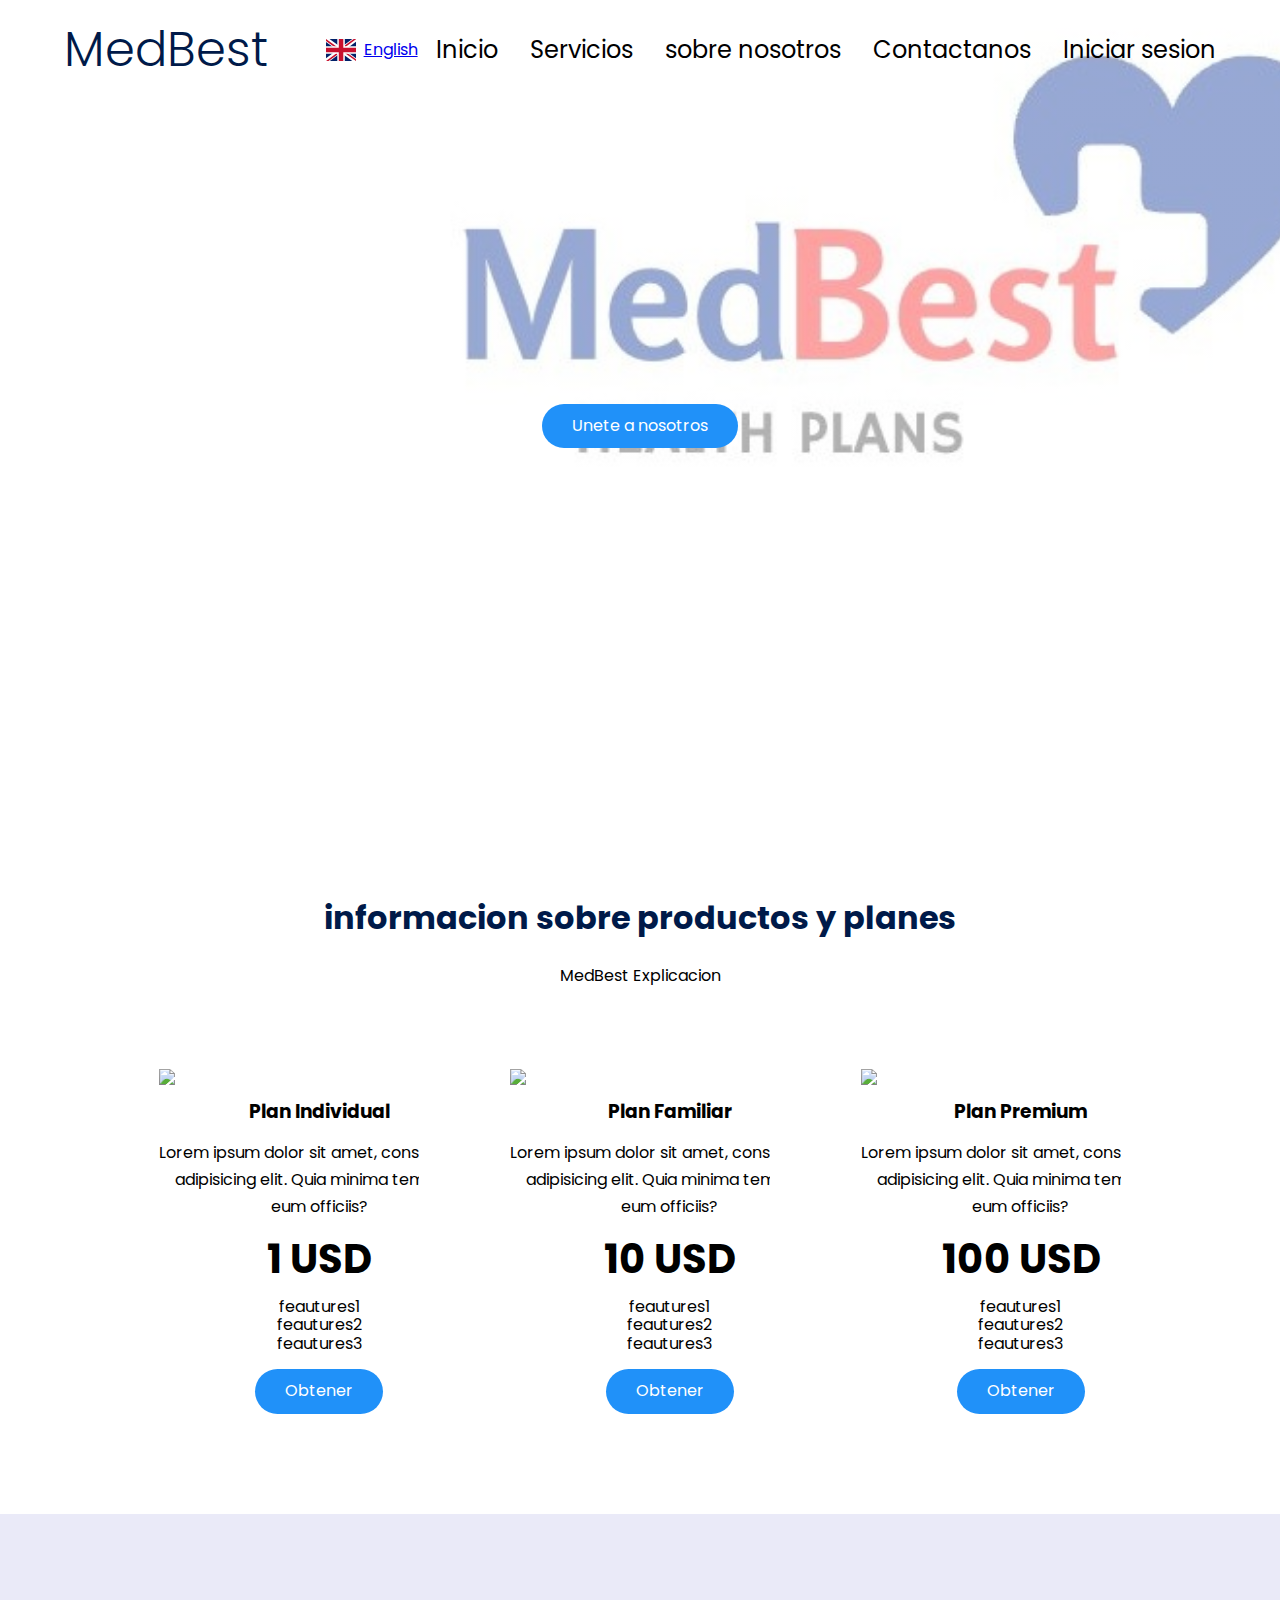
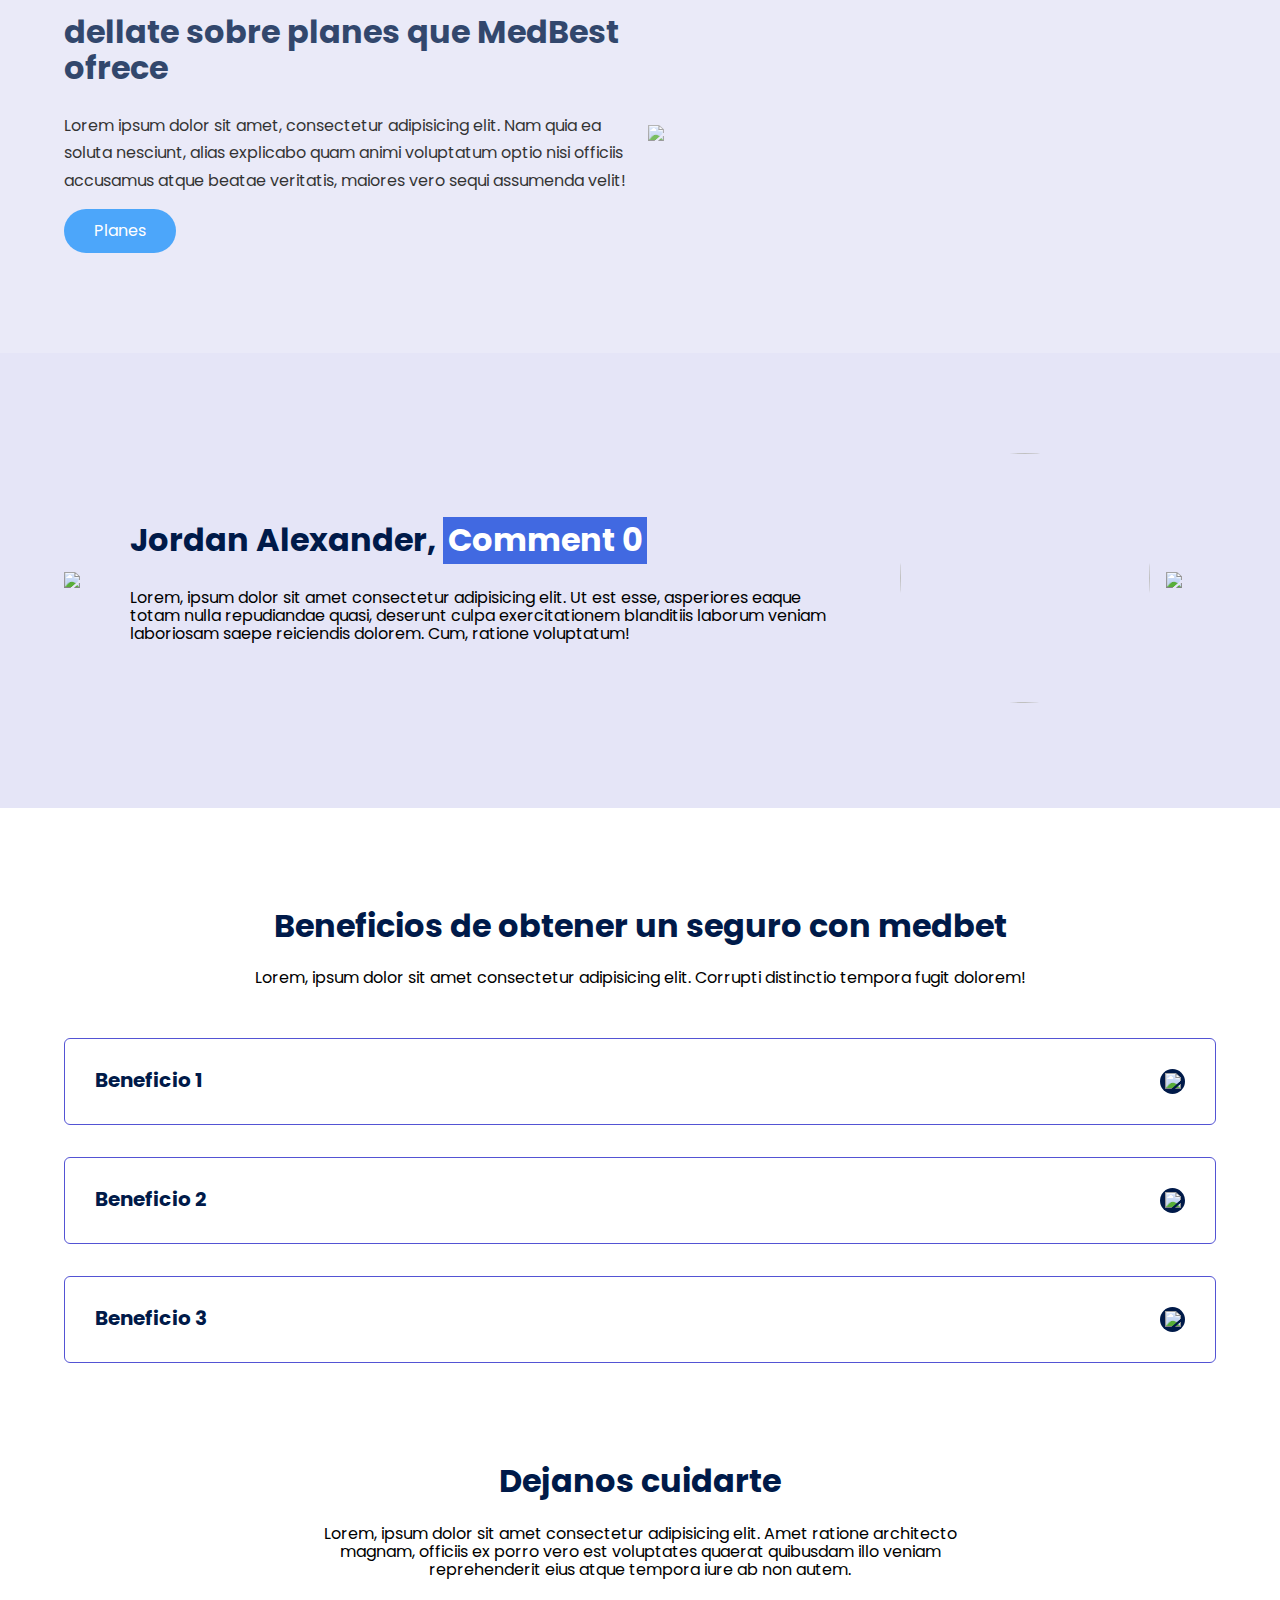
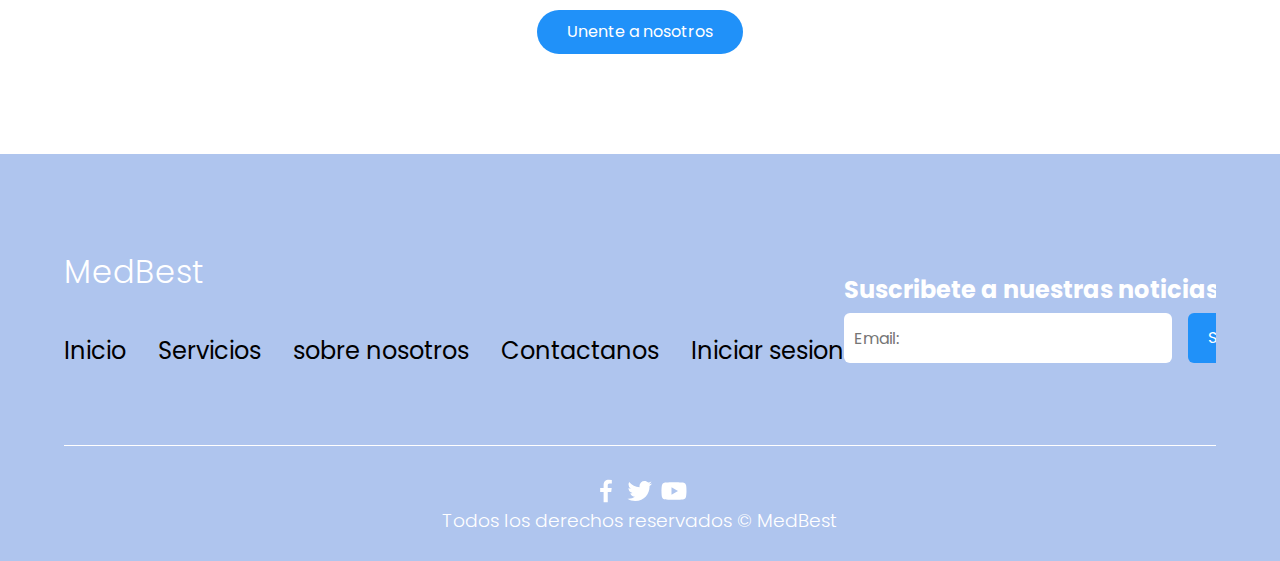
==== es/index.html @ d417c0a8 "cambio de idiomas" ====
<!DOCTYPE html>
<html lang="en">
<head>
    <meta charset="UTF-8">
    <meta http-equiv="X-UA-Compatible" content="IE=edge">
    <meta name="viewport" content="width=device-width, initial-scale=1.0">
    <meta name="viewport" content="width=device-width, initial-scale=1.0">
    <title>MedBest</title>
    <link rel="shortcut icon" href="../images/favicon-32x32.png" type="image/x.icon">
    <link rel="stylesheet" href="../css/normalize.css">
    <link rel="stylesheet" href="../css/estilos.css">

    <meta name="theme-color" content="#2091F9">

    <meta name="title" content="MedBest insurance company">
    <meta name="description"
        content="Plans for MedBest.">


    <meta property="og:type" content="website">
    <meta property="og:url" content="https://josdeivi90.github.io/">
    <meta property="og:title" content="Medbest">
    <meta property="og:description"
        content="Hola, soy una descripción que verás cuando busques algo de mi temática en Google.">
    <meta property="og:image" content="https://josdeivi90.github.io/images/promt.jpg">

    <meta property="twitter:card" content="summary_large_image">
    <meta property="twitter:url" content="https://www.jordanalex.com/">
    <meta property="twitter:title" content="Medbest">
    <meta property="twitter:description"
        content="Hola, soy una descripción que verás cuando busques algo de mi temática en Google.">
    <meta property="twitter:image" content="https://alexcgdesign.github.io/images/css.jpg">



</head>
<body>
    <header class="hero">
        <nav class="nav container">
            <div class="nav__logo">
                <h2 class="nav__title">MedBest</h2>
            </div>
            <ul class="flags__languange flags__languange--menu">
                <div class="flags__item" data-language="gb">
                    <a href="../index.html" class="text__lang"> <img src="../images/gb.svg" alt="" class="flag__img">English</a>
                </div>
            </ul>

            <ul class="nav__link nav__link--menu">
                <li class="nav__items">
                    <a href="#" class="nav__links">Inicio</a>
                </li>
                <li class="nav__items">
                    <a href="#" class="nav__links">Servicios</a>
                </li>
                <li class="nav__items">
                    <a href="#" class="nav__links">sobre nosotros</a>
                </li>
                <li class="nav__items">
                    <a href="#" class="nav__links">Contactanos</a>
                </li>
                <li class="nav__items">
                    <a href="#" class="nav__links">Iniciar sesion</a>
                </li>

                <img src="./images/close.svg" class="nav__close">
            </ul>

            <div class="nav__menu">
                <img src="./images/menu.svg" class="nav__img">
            </div>
        </nav> 
        <section class="hero__container container">
            <h1 class="hero__title"></h1>
            <p class="hero__paragraph"></p>
            <a href="#" class="cta">Unete a nosotros</a>
        </section>

    </header>

    <main>
        <section class="container about">
            <h2 class="subtitle">informacion sobre productos y planes</h2>
            <p class="about__paragraph">MedBest Explicacion</p>

            <div class="about__main">
                <article class="about__icons">
                    <img src="./images/individual.jpg" class="about__icon">
                    <h3 class="about__title">Plan Individual</h3>
                    <p class="about__paragraph">Lorem ipsum dolor sit amet, consectetur adipisicing elit. Quia minima tempore eum officiis?</p>
                    <h3 class="price__price">1 USD</h3>
    
                        <div class="price_items">
                            <p class="price feautures">feautures1</p>
                            <p class="price feautures">feautures2</p>
                            <p class="price feautures">feautures3</p>
                        </div>
                    <a href="#" class="cta">Obtener</a>
                </article>

                <article class="about__icons">
                    <img src="./images/family 3.jpg" class="about__icon">
                    <h3 class="about__title">Plan Familiar</h3>
                    <p class="about__paragraph">Lorem ipsum dolor sit amet, consectetur adipisicing elit. Quia minima tempore eum officiis?</p>
                    <h3 class="price__price">10 USD</h3>
    
                        <div class="price_items">
                            <p class="price feautures">feautures1</p>
                            <p class="price feautures">feautures2</p>
                            <p class="price feautures">feautures3</p>
                        </div>
                    <a href="#" class="cta">Obtener</a>
                </article>

                <article class="about__icons">
                    <img src="./images/premium.jpg" class="about__icon">
                    <h3 class="about__title">Plan Premium</h3>
                    <p class="about__paragraph">Lorem ipsum dolor sit amet, consectetur adipisicing elit. Quia minima tempore eum officiis?</p>
                    <h3 class="price__price">100 USD</h3>
    
                        <div class="price_items">
                            <p class="price feautures">feautures1</p>
                            <p class="price feautures">feautures2</p>
                            <p class="price feautures">feautures3</p>
                        </div>
                    <a href="#" class="cta">Obtener</a>
                </article>
            </div>
        </section>    
<!--        <section class="price container">

                <h2 class="subtitle">Get the best plan for your family</h2>
    
                <div class="price__table">
                    <div class="price__element">
                        <p class="price__name">Plan 1</p>
                        <h3 class="price__price">1USD/month</h3>
    
                        <div class="price_items">
                            <p class="price feautures">feautures1</p>
                            <p class="price feautures">feautures2</p>
                            <p class="price feautures">feautures3</p>
                        </div>
    
                        <a href="#" class="price__cta">Get Plan</a>
                    </div>
    
                    <div class="price__element price__element--best">
                        <p class="price__name">Plan 2</p>
                        <h3 class="price__price">10USD/month$</h3>
    
                        <div class="price_items">
                            <p class="price feautures">feautures1</p>
                            <p class="price feautures">feautures2</p>
                            <p class="price feautures">feautures3</p>
                        </div>
    
                        <a href="#" class="price__cta">Get Plan</a>
                    </div>
    
                    <div class="price__element">
                        <p class="price__name">Plan 3</p>
                        <h3 class="price__price">100USD/month</h3>
    
                        <div class="price_items">
                            <p class="price feautures">feautures1</p>
                            <p class="price feautures">feautures2</p>
                            <p class="price feautures">feautures3</p>
                        </div>
    
                        <a href="#" class="price__cta">Get Plan</a>
                    </div>
                </div>
        </section>-->
        <section class="knowledge">
            <div class="knowledge__container container">
                <div class="knowledge__texts">
                    <h2 class="subtitle">dellate sobre planes que MedBest ofrece</h2>
                    <p class="knowledge__paragraph">Lorem ipsum dolor sit amet, consectetur adipisicing elit. Nam quia ea soluta nesciunt, alias explicabo quam animi voluptatum optio nisi officiis accusamus atque beatae veritatis, maiores vero sequi assumenda velit!</p>
                    <a href="#" class="cta">Planes</a>
                </div>

                <figure class="knowledge__picture">
                    <img src="./images/family 4.jpg" class="knowledge__img">
                </figure>

            </div>
        </section>
        <section class="testimony">
            <div class="testimony__container container">
                <img src="./images/leftarrow.svg" class="testimony__arrow" id="before">

                <section class="testimony__body testimony__body--show" data-id="1">
                    <div class="testimony__texts">
                        <h2 class="subtitle">Jordan Alexander, <span class="testimony__course">Comment 0</span></h2>
                        <p class="testimony__review">Lorem, ipsum dolor sit amet consectetur adipisicing elit. Ut est
                            esse, asperiores eaque totam nulla repudiandae quasi, deserunt culpa exercitationem
                            blanditiis laborum veniam laboriosam saepe reiciendis dolorem. Cum, ratione voluptatum!</p>
                    </div>

                    <figure class="testimony__picture">
                        <img src="./images/face.jpg" class="testimony__img">
                    </figure>
                </section>

                <section class="testimony__body" data-id="2">
                    <div class="testimony__texts">
                        <h2 class="subtitle">Andres Perez, <span class="testimony__course">comment 1</span></h2>
                        <p class="testimony__review">Lorem, ipsum dolor sit amet consectetur adipisicing elit. Ut est
                            esse, asperiores eaque laborum veniam laboriosam saepe reiciendis dolorem. Cum, ratione
                            voluptatum!</p>
                    </div>

                    <figure class="testimony__picture">
                        <img src="./images/face2.jpg" class="testimony__img">
                    </figure>
                </section>

                <section class="testimony__body" data-id="3">
                    <div class="testimony__texts">
                        <h2 class="subtitle">Karen Arteaga, <span class="testimony__course">comment 2</span></h2>
                        <p class="testimony__review">Lorem, ipsum dolor sit amet consectetur adipisicing elit. Ut est
                            esse, niam laboriosam saepe reiciendis dolorem. Cum, ratione voluptatum!</p>
                    </div>

                    <figure class="testimony__picture">
                        <img src="./images/face3.jpg" class="testimony__img">
                    </figure>
                </section>

                <section class="testimony__body" data-id="4">
                    <div class="testimony__texts">
                        <h2 class="subtitle">Kevin Ramirez, <span class="testimony__course">comment 3</span></h2>
                        <p class="testimony__review">Lorem, ipsum dolor sit amet consectetur adipisicing elit. Ut est
                            esse, niam laboriosam saepe reiciendis dolorem. Cum, ratione voluptatum!</p>
                    </div>

                    <figure class="testimony__picture">
                        <img src="./images/face4.jpg" class="testimony__img">
                    </figure>
                </section>


                <img src="./images/rightarrow.svg" class="testimony__arrow" id="next">
            </div>
        </section>
        <section class="questions container">
            <h2 class="subtitle">Beneficios de obtener un seguro con medbet</h2>
            <p class="question__paragraph">Lorem, ipsum dolor sit amet consectetur adipisicing elit. Corrupti distinctio tempora fugit dolorem!</p>

            <section class="questions__container">
                <article class="questions__padding">
                    <div class="questions__answer">
                        <h3 class="questions__title">Beneficio 1
                            <span class="questions__arrow">
                                <img src="./images/arrow.svg" class="questions__img">
                            </span>
                        </h3>

                        <p class="questions__show">Lorem ipsum, dolor sit amet consectetur adipisicing elit. Quos
                            facere, quidem eum id excepturi assumenda explicabo nam accusamus veritatis voluptates
                            eveniet adipisci, dicta nihil nemo modi possimus officiis quam atque? Lorem ipsum, dolor sit
                            amet consectetur adipisicing elit. Quos facere, quidem eum id excepturi assumenda explicabo
                            nam accusamus veritatis voluptates eveniet adipisci, dicta nihil nemo modi possimus officiis
                            quam atque?</p>
                    </div>
                </article>

                <article class="questions__padding">
                    <div class="questions__answer">
                        <h3 class="questions__title">Beneficio 2
                            <span class="questions__arrow">
                                <img src="./images/arrow.svg" class="questions__img">
                            </span>
                        </h3>

                        <p class="questions__show">Lorem ipsum, dolor sit amet consectetur adipisicing elit. Quos
                            facere, quidem eum id excepturi assumenda explicabo nam accusamus veritatis voluptates
                            eveniet adipisci, dicta nihil nemo modi possimus officiis quam atque? Lorem ipsum, dolor sit
                            amet consectetur adipisicing elit. Quos facere, quidem eum id excepturi assumenda explicabo
                            nam accusamus veritatis voluptates eveniet adipisci, dicta nihil nemo modi possimus officiis
                            quam atque?</p>
                    </div>
                </article>

                <article class="questions__padding">
                    <div class="questions__answer">
                        <h3 class="questions__title">Beneficio 3
                            <span class="questions__arrow">
                                <img src="./images/arrow.svg" class="questions__img">
                            </span>
                        </h3>

                        <p class="questions__show">Lorem ipsum, dolor sit amet consectetur adipisicing elit. Quos
                            facere, quidem eum id excepturi assumenda explicabo nam accusamus veritatis voluptates
                            eveniet adipisci, dicta nihil nemo modi possimus officiis quam atque? Lorem ipsum, dolor sit
                            amet consectetur adipisicing elit. Quos facere, quidem eum id excepturi assumenda explicabo
                            nam accusamus veritatis voluptates eveniet adipisci, dicta nihil nemo modi possimus officiis
                            quam atque?</p>
                    </div>
                </article>
            </section>

            <section class="questions__offer">
                <h2 class="subtitle">Dejanos cuidarte</h2>
                <p class="questions__copy">Lorem, ipsum dolor sit amet consectetur adipisicing elit. Amet ratione
                    architecto magnam, officiis ex porro vero est voluptates quaerat quibusdam illo veniam reprehenderit
                    eius atque tempora iure ab non autem.</p>
                <a href="#" class="cta">Unente a nosotros</a>
            </section>



        </section>
        <footer class="footer">
            <section class="footer__container container">
                <nav class="nav nav--footer">
                    <h2 class="footer__title">MedBest</h2>
    
                    <ul class="nav__link nav__link--menu">
                        <li class="nav__items">
                            <a href="#" class="nav__links">Inicio</a>
                        </li>
                        <li class="nav__items">
                            <a href="#" class="nav__links">Servicios</a>
                        </li>
                        <li class="nav__items">
                            <a href="#" class="nav__links">sobre nosotros</a>
                        </li>
                        <li class="nav__items">
                            <a href="#" class="nav__links">Contactanos</a>
                        </li>
                        <li class="nav__items">
                            <a href="#" class="nav__links">Iniciar sesion</a>
                        </li>
        
                        <img src="./images/close.svg" class="nav__close">
                    </ul>
                </nav>
    
                <form class="footer__form" action="https://formspree.io/f/xleqekpj" method="POST">
                    <h2 class="footer__newsletter">Suscribete a nuestras noticias</h2>
                    <div class="footer__inputs">
                        <input type="email" placeholder="Email:" class="footer__input" name="email">
                        <input type="submit" value="Sign up" class="footer__submit">
                    </div>
                </form>
            </section>
    
            <section class="footer__copy container">
                <div class="footer__social">
                    <a href="#" class="footer__icons"><img src="../images/facebook.svg" class="footer__img"></a>
                    <a href="#" class="footer__icons"><img src="../images/twitter.svg" class="footer__img"></a>
                    <a href="#" class="footer__icons"><img src="../images/youtube.svg" class="footer__img"></a>
                </div>
    
                <h3 class="footer__copyright">Todos los derechos reservados &copy; MedBest</h3>
            </section>
        </footer>


    </main>
    <script src="../js/slider.js"></script>
    <script src="../js/questions.js"></script>
    <script src="../js/menu.js"></script>
</body>
</html>
---- css/estilos.css ----
@import url('https://fonts.googleapis.com/css2?family=Poppins:wght@300;400;600;700&display=swap');

:root{
    --padding-container:100px 0;
    --color-title: #001a49
}

body {
    font-family: 'Poppins', sans-serif;
}

.container{
    width: 90%;
    max-width: 1200px;
    margin: 0 auto;
    overflow: hidden;
    padding: var(--padding-container);
}

.hero{

    width: 100%;
    height: 100vh;
    min-height: 600px;
    max-height: 800px;
    position:relative;
    display: grid;
    grid-template-rows: 100px 1fr;
    color: #fff;
}

.hero::before{
    content: "";
    position: absolute;
    top: 0;
    left: 0;
    width: 100%;
    height: 100%;
    background-image: linear-gradient(180deg, #ffffff8c 0%, #ffffff8c 100% ), url('../images/promt.jpg');
    background-size: cover;
    clip-path: polygon(0 0, 100% 0, 100% 80%, 50% 100%, 0 80%);
    z-index: -1;
    ;
}

/*flags*/

.flags__languange{
    margin-left:initial;
    padding: 5%;
    display: grid;
    grid-auto-flow: column;
    gap: 1em;
}

.flags__item{
    width: 30px;
    justify-content: space-between;
}

.flag__img{
    display: block;
    cursor: pointer;
    margin-left: auto;
}

.text__lang{
    gap: 0.5em;
    display: flex;
    justify-content: space-between;
    align-items:center;
}


/*nav*/

.nav{
    --padding-container:0;
    height: 100%;
    display: flex;
    align-items: center;
}

.nav__title{
    font-weight: 300;
    color: var(--color-title);
    font-size: 3em;
}

.nav__link{
    margin-left: auto;
    padding: 0%;
    display: grid;
    grid-auto-flow: column;
    grid-auto-columns: max-content;
    gap: 2em;
}

.nav__items{
    list-style: none;
}

.nav__links{
    color: #000000;
    text-decoration: none;
    font-size: 1.5em;
}

.nav__menu{
    margin-left: auto;
    cursor: pointer;
    display: none;
}

.nav__img{
    display: block;
    width: 30px;
}

.nav__close{
    display: var(--show,none);
}

/*Hero Container*/

.hero__container{
    max-width: 800px;
    --padding-container:0;
    display: grid;
    grid-auto-rows: max-content;
    align-content: center;
    gap: 1em;
    padding-bottom: 100px;
    text-align: center;
}

.hero__title{
    font-size: 3rem;
}

.hero__paragraph{
    margin-bottom: 20px;
}
/*join us*/
.cta{
    display: inline-block;
    background-color: #2091F9;
    justify-self: center;
    color: #fff;
    text-decoration: none;
    padding: 13px 30px;
    border-radius: 32px;
}


/*about*/
.about{
    text-align: center;
}

.subtitle{
    color: var(--color-title);
    font-size: 2rem;
    margin-bottom: 25px;
}

.about__paragraph{
    line-height: 1.7;
}

.about__main{
    padding-top: 80px;
    display: grid;
    width: 90%;
    margin: 0 auto;
    gap: 1em;
    overflow: hidden;
    grid-template-columns: repeat(auto-fit, minmax(260px, auto))
}

.about__icons{
    display: grid;
    gap: 1em;
    justify-items: center;
    width: 260px;
    overflow: hidden;
    margin: 0 auto;
}

.about__icon{
    width: 20em;
}

/* Knowledge */

.knowledge{
    background-color: #e5e5f7;
    opacity: 0.8;
    background-image:  radial-gradient(#444cf7 0.5px, transparent 0.5px), radial-gradient(#444cf7 0.5px, #e5e5f7 0.5px);
    background-size: 20px 20px;
    background-position: 0 0,10px 10px;
    overflow: hidden;
}

.knowledge__container{
    display: grid;
    grid-template-columns: 1fr 1fr;
    gap: 1em;
    align-items: center;
}

.knowledge__paragraph{
    line-height: 1.7;
    margin-bottom: 15px;
}

.knowledge__img{
    width: 100%;
    display: block;
}

/*Price and payroll*/

.price{
    text-align: center;
}

.price__table{
    padding-top: 60px;
    display: flex;
    flex-wrap: wrap;
    gap: 2.5em;
    justify-content: space-evenly;
    align-items: center;
}

.price__element{
    background-color: #e5e5f7;
    text-align: center;
    border-radius: 10px;
    width: 330px;
    padding: 40px;
    --color-plan: #696871;
    --color-price: #1D293F;
    --bg-cta: #fff;
    --color-cta: #5454D4;
    --color-items: #696871;
}

.price__element--best{
    width: 370px;
    padding: 60px 40px;
    background-color: #FF7143;
    --color-plan: rgb(255 255 255 / 75%);
    --color-price: #fff;
    --bg-cta: #9F3919;
    --color-cta: #FFF;
    --color-items: #fff;
}


.price__name{
    color: var(--color-plan);
    margin-bottom: 15px;
    font-weight: 300;
}

.price__price{
    width: auto;
    text-align: left;
    font-size: 2.5rem;
    color: var(--color-price);
}

.price__items{
    margin-top: 35px;
    display: grid;
    gap: 1em;
    font-weight: 300;
    font-size: 1.2rem;
    margin-bottom: 50px;
    color: var(--color-items);
}

.price__cta{
    display: block;
    padding: 20px 0;
    border-radius: 10px;
    text-decoration: none;
    background-color: var(--bg-cta);
    font-weight: 600;
    color: var(--color-cta);
    box-shadow: 0 0 1px rgba(0, 0, 0, .5);
}

/* Testimony */

.testimony{
    background-color: #e5e5f7;
}

.testimony__container{
    display: grid;
    grid-template-columns: 50px 1fr 50px;
    gap: 1em;
    align-items: center;
}

.testimony__body{
    display: grid;
    grid-template-columns: 1fr max-content;
    justify-content: space-between;
    align-items: center;
    gap: 2em;
    grid-column: 2/3;
    grid-row: 1/2;
    opacity: 0;
    pointer-events: none;
}


.testimony__body--show{
    pointer-events: unset;
    opacity: 1;
    transition: opacity 1.5s ease-in-out;
}

.testimony__img{
    width: 250px;
    height: 250px;
    border-radius: 50%;
    object-fit: cover;
    object-position: 50% 30%;
}

.testimony__texts{
    max-width: 700px;
}

.testimony__course{
    background-color: royalblue;
    color: #fff;
    display: inline-block;
    padding: 5px;
}

.testimony__arrow{
    width: 90%;
    cursor: pointer;
}

/* Questions */

.questions{
    text-align: center;
}

.questions__container{
    display: grid;
    gap: 2em;
    padding-top: 50px;
    padding-bottom: 100px;
}

.questions__padding{
    padding: 0;
    transition: padding .3s;
    border: 1px solid #5454D4;
    border-radius: 6px;
}

.questions__padding--add{
    padding-bottom: 30px;
}

.questions__answer{
    padding: 0 30px 0;
    overflow: hidden;
}

.questions__title{
    text-align: left;
    display: flex;
    font-size: 20px;
    padding: 30px 0 30px;
    cursor: pointer;
    color: var(--color-title);
    justify-content: space-between;
}

.questions__arrow{
    border-radius: 50%;
    background-color: var(--color-title);
    width: 25px;
    height: 25px;
    display: flex;
    justify-content: center;
    align-items: center;
    align-self: flex-end;
    margin-left: 10px;
    transition:  transform .3s;
}

.questions__arrow--rotate{
    transform: rotate(180deg);
}

.questions__show{
    text-align: left;
    height: 0;
    transition: height .3s;
}

.questions__img{
    display: block;
}

.questions__copy{
    width: 60%;
    margin: 0 auto;
    margin-bottom: 30px;
}

/* Footer */

.footer{
    background-color: #afc5ee;
}

.footer__title{
    font-weight: 300;
    font-size: 2rem;
    margin-bottom: 30px;
}

.footer__title, .footer__newsletter{
    color: #fff;
}


.footer__container{
    display: flex;
    justify-content: space-between;
    align-items: center;
    border-bottom: 1px solid #fff;
    padding-bottom: 60px;
}

.nav--footer{
    padding-bottom: 20px;
    display: grid;
    gap: 1em;
    grid-auto-flow: row;
    height: 100%;
}

.nav__link--footer{
    display: flex;
    margin: 0;
    margin-right: 20px;
    flex-wrap: wrap;
}

.footer__inputs{
    margin-top: 10px;
    display: flex;
    overflow: hidden;
}

.footer__input{
    background-color: #fff;
    height: 50px;
    display: block;
    padding-left: 10px;
    border-radius: 6px;
    font-size: 1rem;
    outline: none;
    border: none;
    margin-right: 16px;
}

.footer__submit{
    margin-left: auto;
    display: inline-block;
    height: 50px;
    padding: 0 20px ;
    background-color: #2091F9;
    border: none;
    font-size: 1rem;
    color: #fff;
    border-radius: 6px;
    cursor: pointer;
}

.footer__copy{
    --padding-container: 30px 0;
    text-align: center;
    color: #fff;
}

.footer__copyright{
    font-weight: 300;
}

.footer__icons{
    margin-bottom: 10px;
}

.footer__img{
    width: 30px;
}

@media (max-width:800px){
    .nav__menu{
        display: block;
    }

    .nav__link--menu{
        position: fixed;
        background-color: #000;
        top: 0;
        left: 0;
        height: 100%;
        width: 100%;
        display: flex;
        flex-direction: column;
        justify-content: space-evenly;
        align-items: center;
        z-index: 100;
        opacity: 0;
        pointer-events: none;
        transition: .7s opacity;
    }

    .nav__link--show{
        --show:block;
        opacity: 1;
        pointer-events: unset;
    }

    .nav__close{
        position: absolute;
        top: 30px;
        right: 30px;
        width: 30px;
        cursor: pointer;
    }

    .hero__title{
        font-size: 2.5rem;
    }

    .about__main{
        gap: 2em;
    }

    .about__icons:last-of-type{
        grid-column: 1/-1;
    }

    .knowledge__container{
        grid-template-columns: 1fr;
        grid-template-rows: max-content 1fr;
        gap: 3em;
    }

    .knowledge__picture{
        grid-row: 1/2;
        justify-self: center;
    }

    .hero__paragraph{
        font-size: 1rem;
    }

    .subtitle{
        font-size: 1.8rem;
    }

    .price__element{
        width: 90%;
    }

    .price__element--best{
        width: 90%;
        /* padding: 40px; */
    }

    .price__price{
        font-size: 2rem;
    }

    .testimony{
        --padding-container: 60px 0;
    }

    .testimony__body{
        grid-template-columns: 1fr;
        grid-template-rows: max-content max-content;
        gap: 3em;
        justify-items: center;
    }

    .testimony__img{
        width: 200px;
        height: 200px;
    }

    .testimony__container{
        grid-template-columns: 28px 1fr 28px;
        gap: .9em;
    }

    .testimony__arrow{
        width: 100%;
    }

    .testimony__course{
        margin-top: 15px;
    }

    .questions__title{
        font-size: 1rem;
    }

    .questions__copy{
        width: 100%;
    }

    .footer__title{
        justify-self: start;
        margin-bottom: 15px;
    }

    .nav--footer{
        padding-bottom: 60px;
    }

    .nav__link--footer{
        justify-content: space-between;
    }

    .footer__container{
        flex-wrap: wrap;
    }
    
    .nav--footer{
        width: 100%;
    }

    .nav__link--footer{
        width: 100%;
        justify-content: space-evenly;
        margin: 0;
    }

    .footer__inputs{
        flex-wrap: wrap;
    }

    .footer__input{
        flex-basis: 100%;
        margin: 0;
        margin-bottom: 16px;
    }

    .footer__submit{
        margin-right: auto;
        margin-left: 0;
    }   

    .footer__form{
        width: 100%;
        justify-content: space-evenly;
    }


}
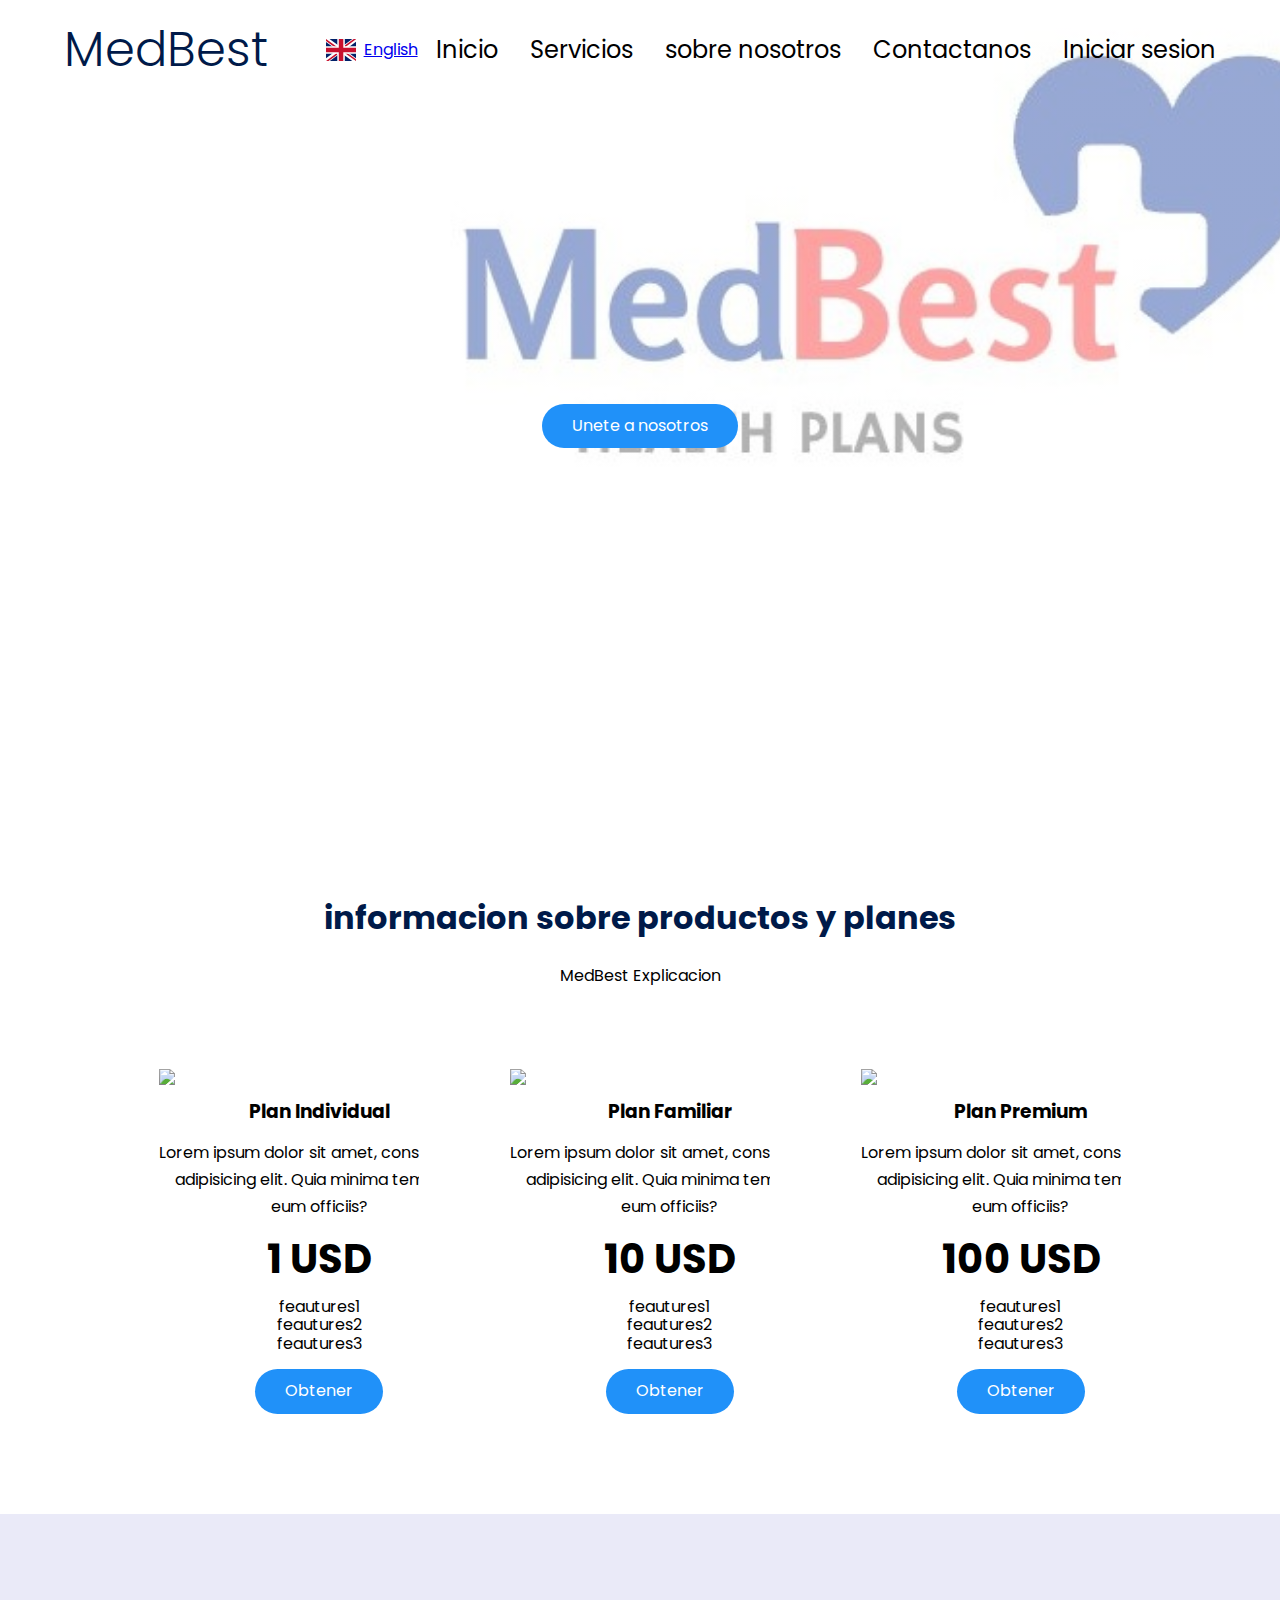
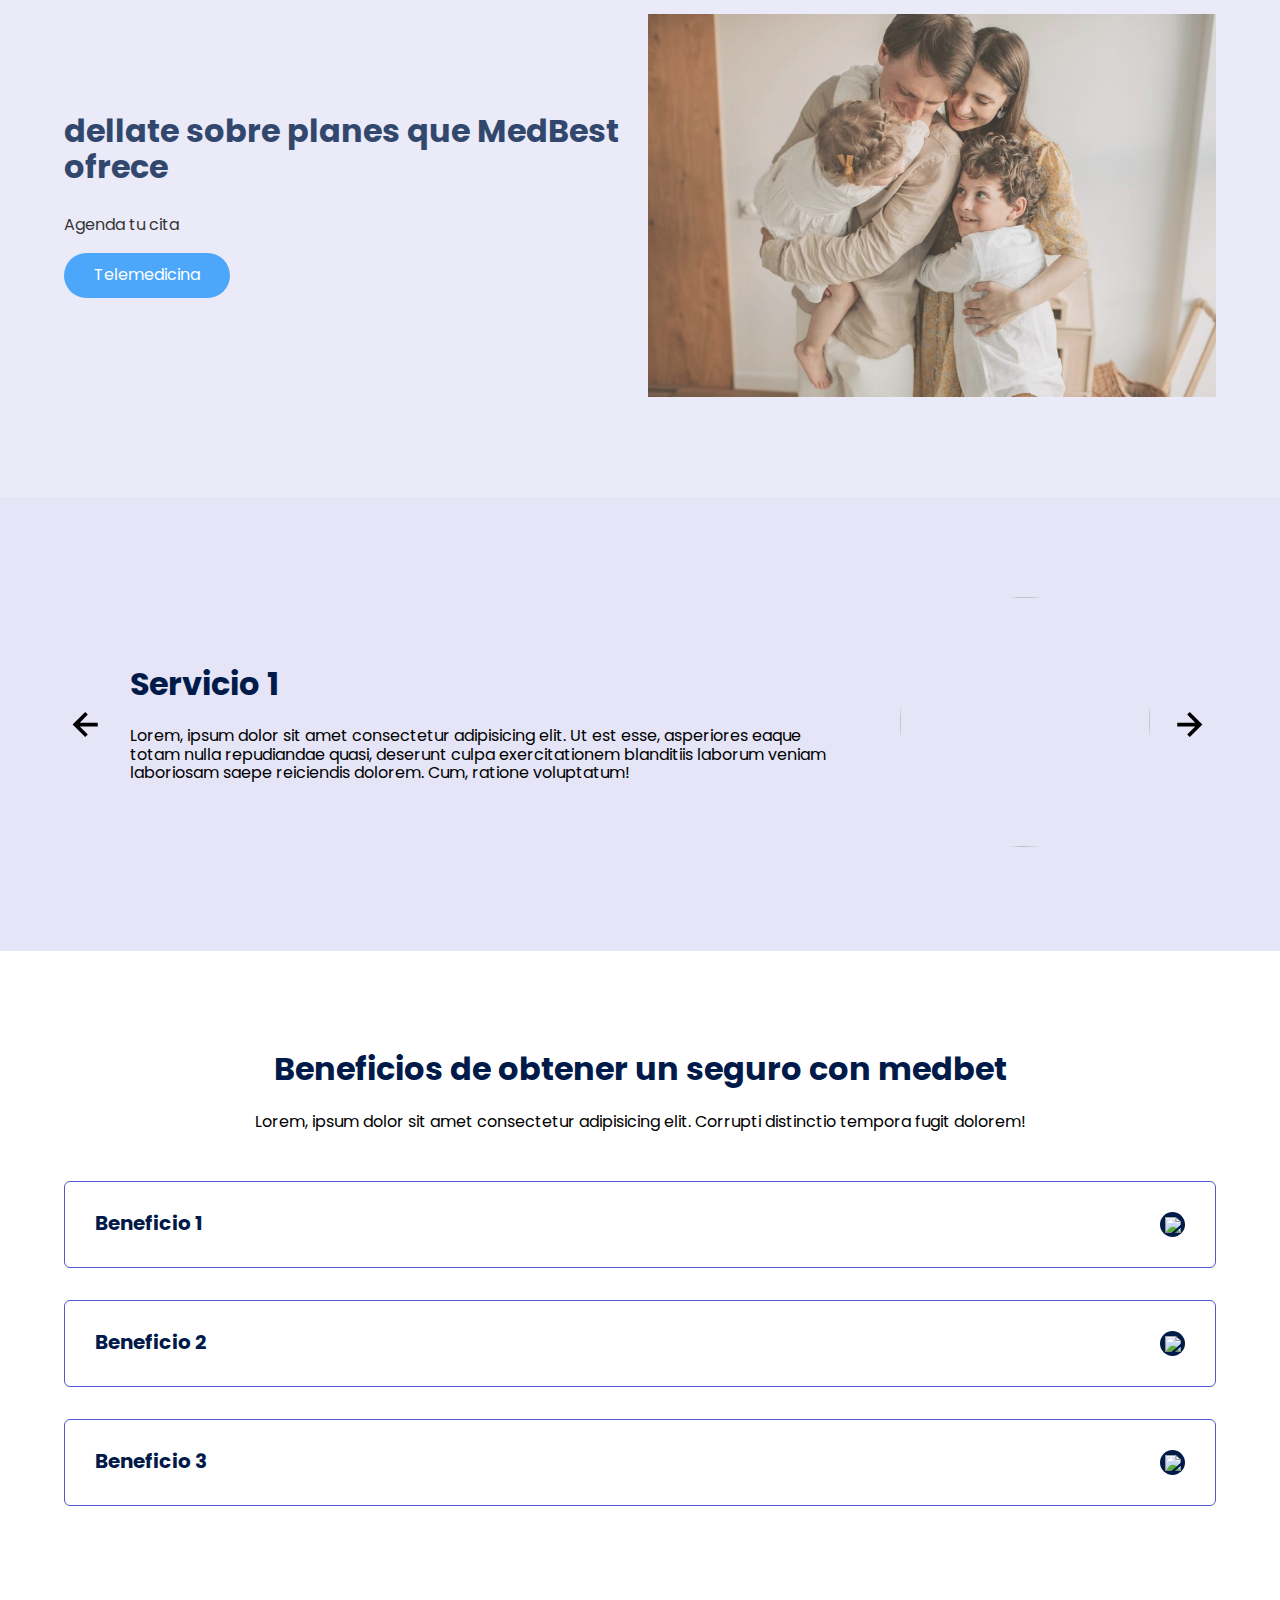
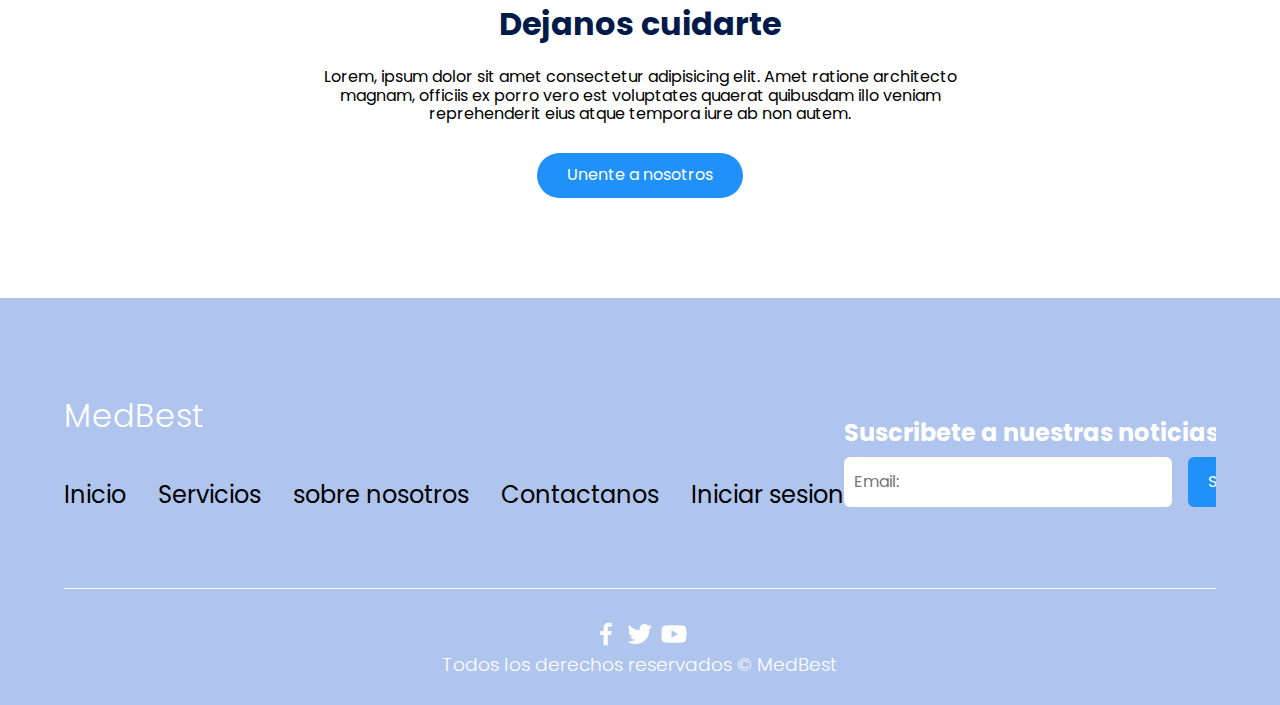
==== commit fed3e5eb: "cambios de comentarios a servicios" ====
--- a/es/index.html
+++ b/es/index.html
@@ -176,72 +176,72 @@
             <div class="knowledge__container container">
                 <div class="knowledge__texts">
                     <h2 class="subtitle">dellate sobre planes que MedBest ofrece</h2>
-                    <p class="knowledge__paragraph">Lorem ipsum dolor sit amet, consectetur adipisicing elit. Nam quia ea soluta nesciunt, alias explicabo quam animi voluptatum optio nisi officiis accusamus atque beatae veritatis, maiores vero sequi assumenda velit!</p>
-                    <a href="#" class="cta">Planes</a>
+                    <p class="knowledge__paragraph">Agenda tu cita</p>
+                    <a href="#" class="cta">Telemedicina</a>
                 </div>
 
                 <figure class="knowledge__picture">
-                    <img src="./images/family 4.jpg" class="knowledge__img">
+                    <img src="../images/family 4.jpg" class="knowledge__img">
                 </figure>
 
             </div>
         </section>
         <section class="testimony">
             <div class="testimony__container container">
-                <img src="./images/leftarrow.svg" class="testimony__arrow" id="before">
+                <img src="../images/leftarrow.svg" class="testimony__arrow" id="before">
 
                 <section class="testimony__body testimony__body--show" data-id="1">
                     <div class="testimony__texts">
-                        <h2 class="subtitle">Jordan Alexander, <span class="testimony__course">Comment 0</span></h2>
+                        <h2 class="subtitle">Servicio 1</h2>
                         <p class="testimony__review">Lorem, ipsum dolor sit amet consectetur adipisicing elit. Ut est
                             esse, asperiores eaque totam nulla repudiandae quasi, deserunt culpa exercitationem
                             blanditiis laborum veniam laboriosam saepe reiciendis dolorem. Cum, ratione voluptatum!</p>
                     </div>
 
                     <figure class="testimony__picture">
-                        <img src="./images/face.jpg" class="testimony__img">
+                        <img src="../images/face.jpg" class="testimony__img">
                     </figure>
                 </section>
 
                 <section class="testimony__body" data-id="2">
                     <div class="testimony__texts">
-                        <h2 class="subtitle">Andres Perez, <span class="testimony__course">comment 1</span></h2>
+                        <h2 class="subtitle">Servicio 1</h2>
                         <p class="testimony__review">Lorem, ipsum dolor sit amet consectetur adipisicing elit. Ut est
                             esse, asperiores eaque laborum veniam laboriosam saepe reiciendis dolorem. Cum, ratione
                             voluptatum!</p>
                     </div>
 
                     <figure class="testimony__picture">
-                        <img src="./images/face2.jpg" class="testimony__img">
+                        <img src="../images/face2.jpg" class="testimony__img">
                     </figure>
                 </section>
 
                 <section class="testimony__body" data-id="3">
                     <div class="testimony__texts">
-                        <h2 class="subtitle">Karen Arteaga, <span class="testimony__course">comment 2</span></h2>
+                        <h2 class="subtitle">Servicio 2</h2>
                         <p class="testimony__review">Lorem, ipsum dolor sit amet consectetur adipisicing elit. Ut est
                             esse, niam laboriosam saepe reiciendis dolorem. Cum, ratione voluptatum!</p>
                     </div>
 
                     <figure class="testimony__picture">
-                        <img src="./images/face3.jpg" class="testimony__img">
+                        <img src="../images/face3.jpg" class="testimony__img">
                     </figure>
                 </section>
 
                 <section class="testimony__body" data-id="4">
                     <div class="testimony__texts">
-                        <h2 class="subtitle">Kevin Ramirez, <span class="testimony__course">comment 3</span></h2>
+                        <h2 class="subtitle">Servicio 3</h2>
                         <p class="testimony__review">Lorem, ipsum dolor sit amet consectetur adipisicing elit. Ut est
                             esse, niam laboriosam saepe reiciendis dolorem. Cum, ratione voluptatum!</p>
                     </div>
 
                     <figure class="testimony__picture">
-                        <img src="./images/face4.jpg" class="testimony__img">
+                        <img src="../images/face1.jpg" class="testimony__img">
                     </figure>
                 </section>
 
 
-                <img src="./images/rightarrow.svg" class="testimony__arrow" id="next">
+                <img src="../images/rightarrow.svg" class="testimony__arrow" id="next">
             </div>
         </section>
         <section class="questions container">
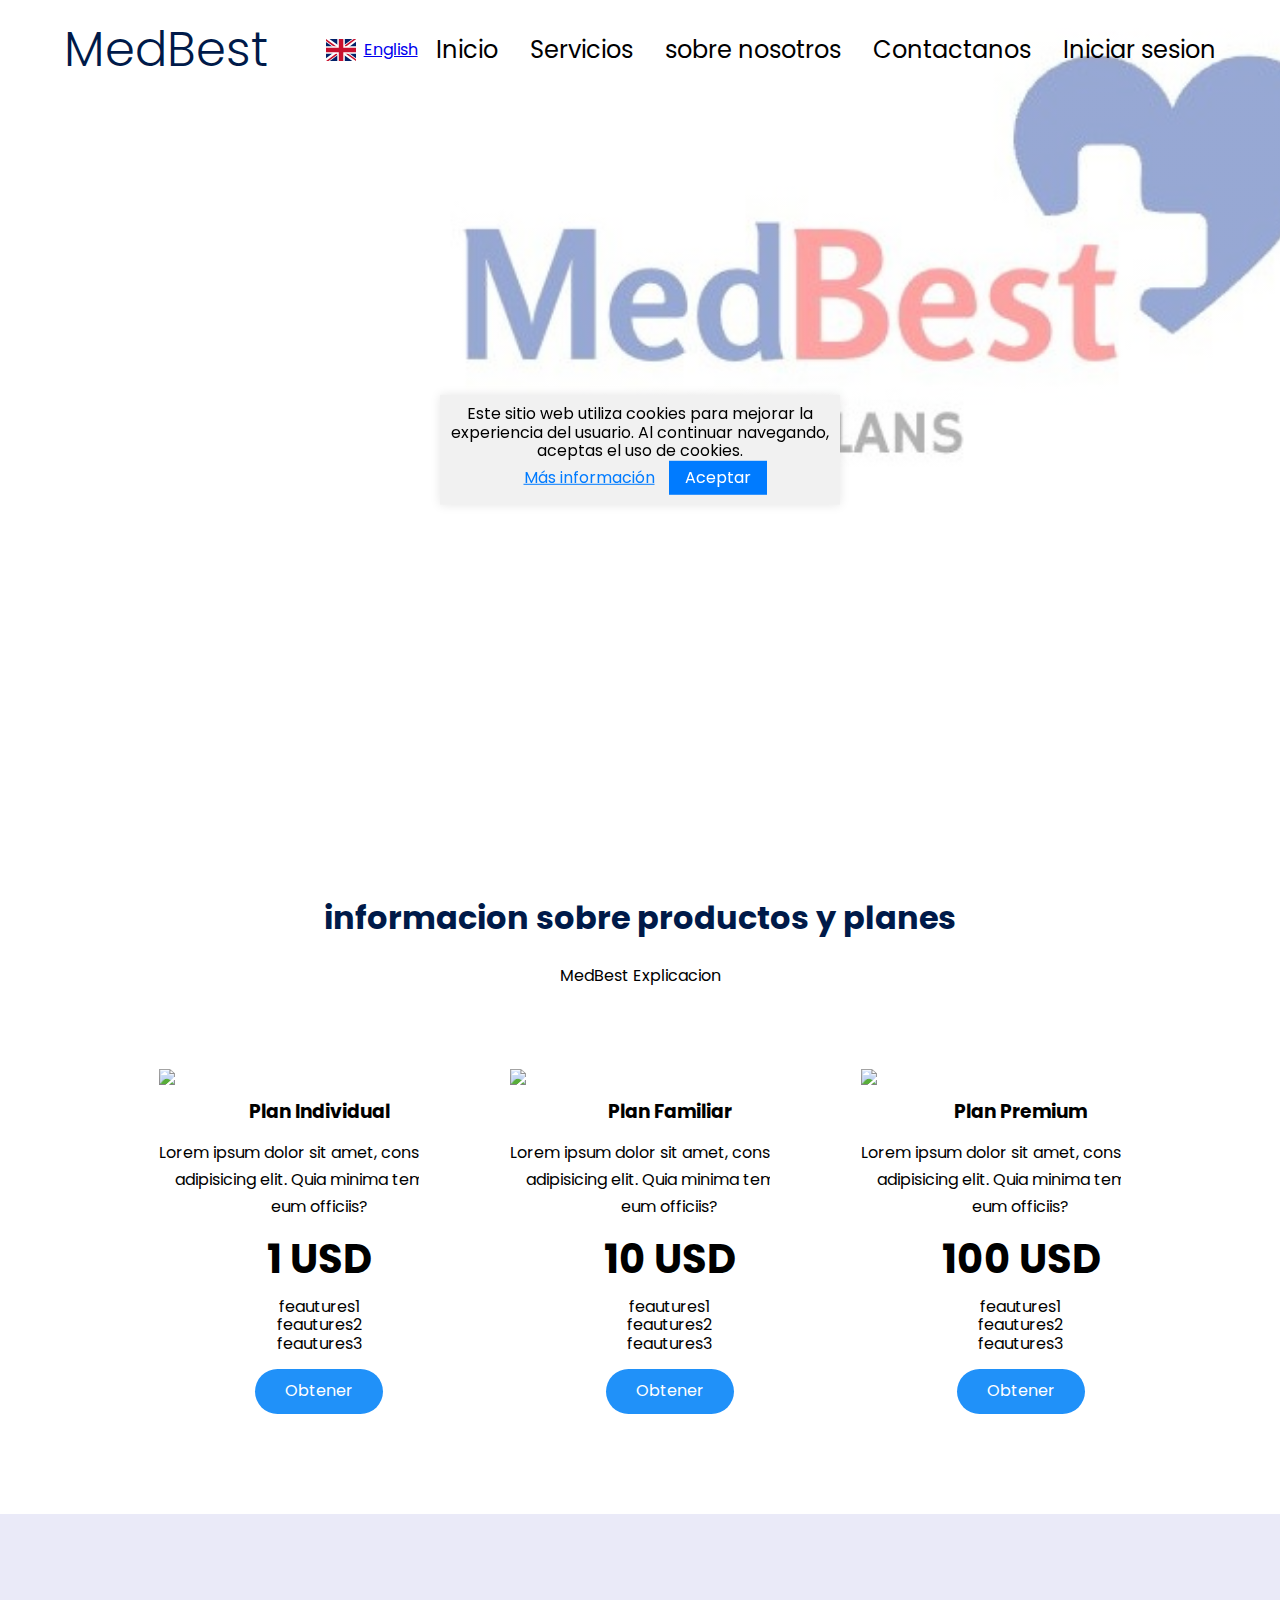
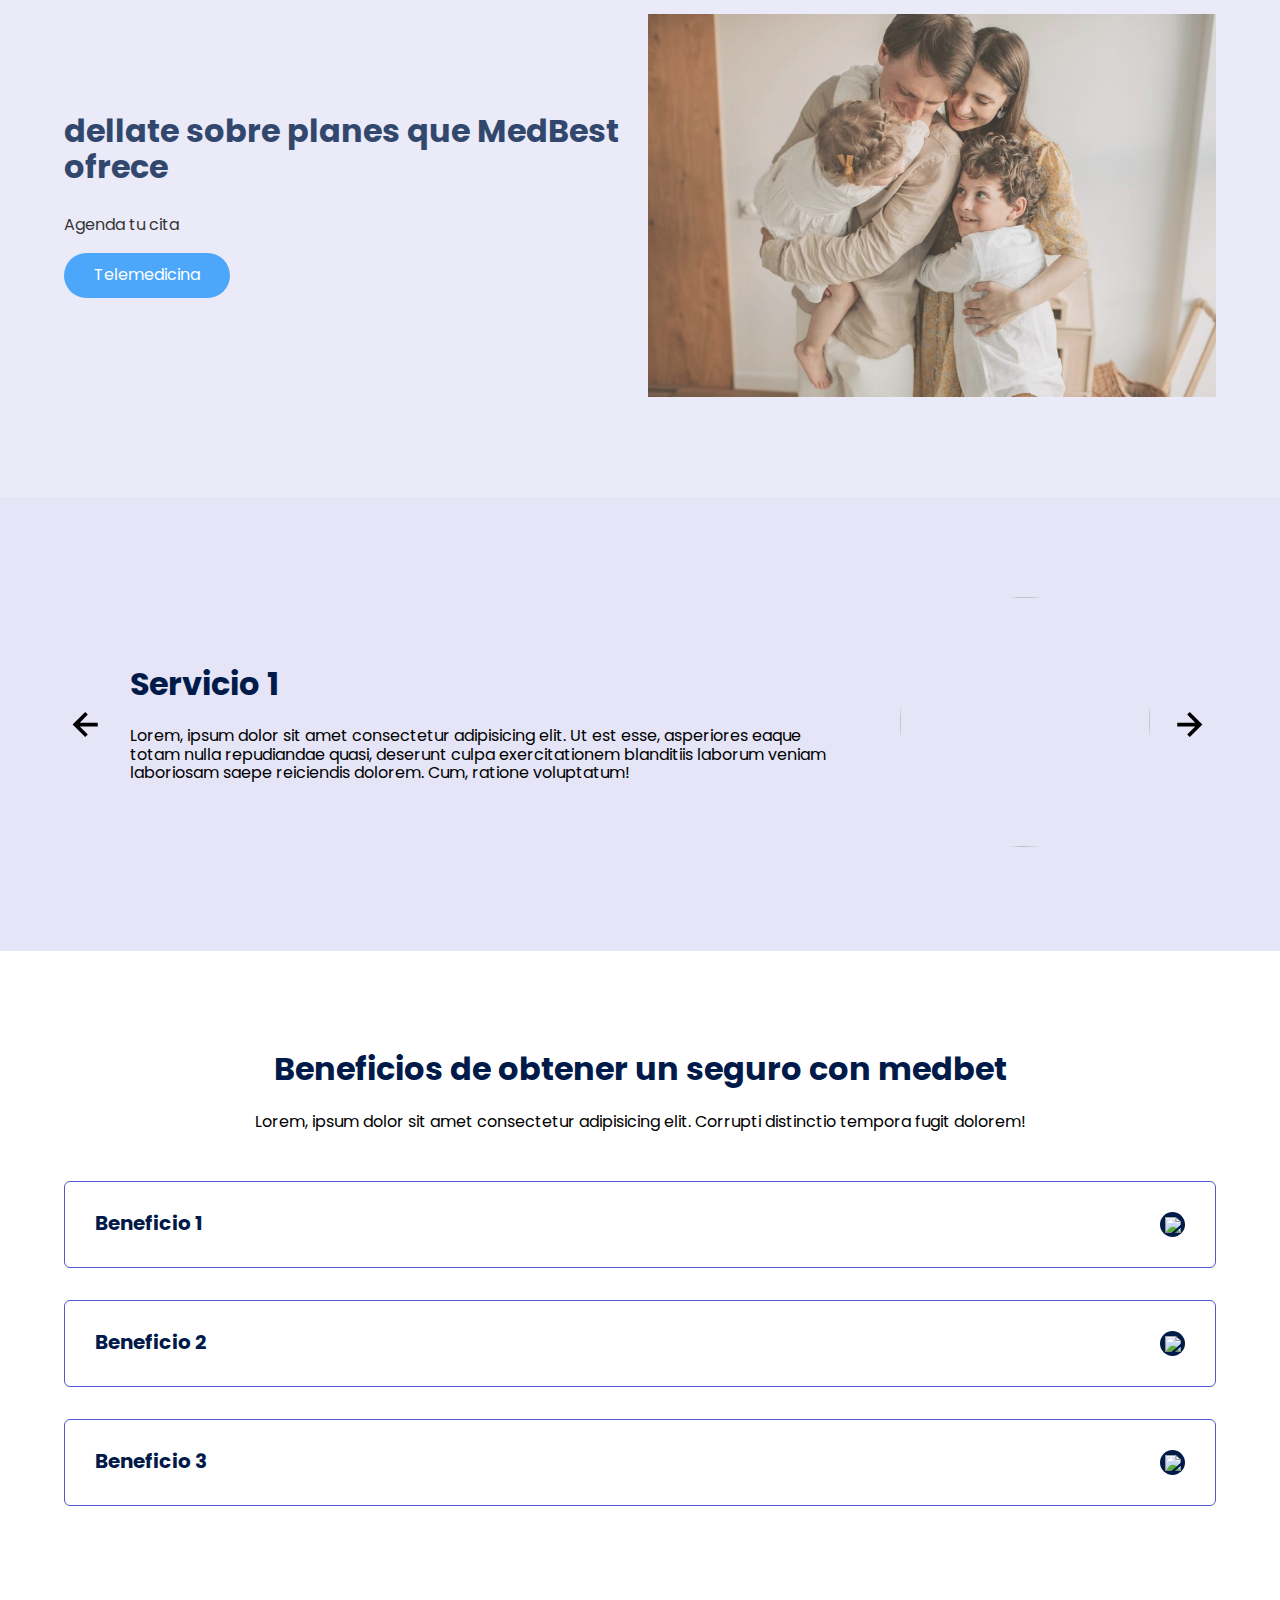
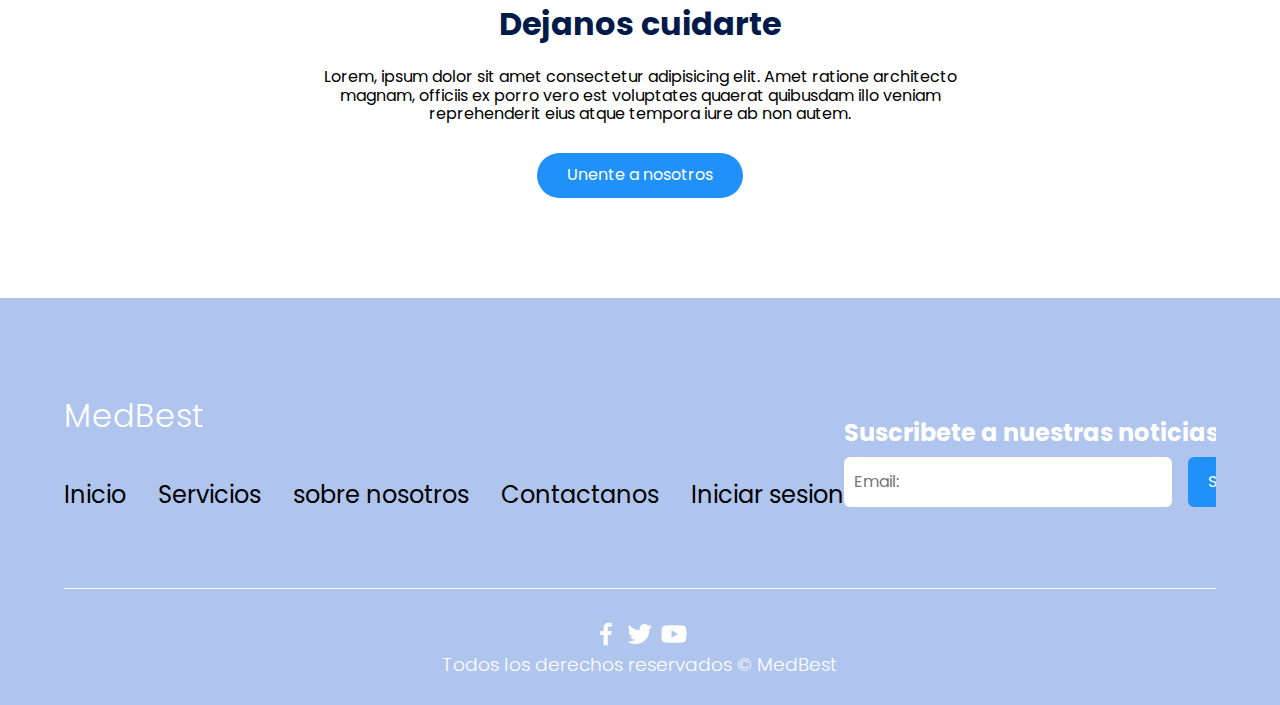
==== commit 43e611eb: "terminos y condiciones finales" ====
--- a/es/index.html
+++ b/es/index.html
@@ -363,5 +363,15 @@
     <script src="../js/slider.js"></script>
     <script src="../js/questions.js"></script>
     <script src="../js/menu.js"></script>
+    <script src="../js/termandcondi.js"></script>
+
+    <div class="cookie-banner">
+        <p>Este sitio web utiliza cookies para mejorar la experiencia del usuario. Al continuar navegando, aceptas el uso de cookies.</p>
+        <a href="#">Más información</a>
+        <button class="accept-cookies">Aceptar</button>
+     </div>
+     
+     
+
 </body>
 </html>--- a/css/estilos.css
+++ b/css/estilos.css
@@ -509,6 +509,38 @@
 .footer__img{
     width: 30px;
 }
+
+/*Terminos y condiciones de cookies*/
+.cookie-banner {
+    position: fixed;
+    bottom: 50%;
+    left: 50%;
+    transform: translate(-50%, 50%);
+    width: 100%; /* Puedes ajustar el ancho según tus necesidades */
+    max-width: 400px; /* Puedes ajustar el ancho máximo según tus necesidades */
+    background-color: #f1f1f1;
+    padding: 10px;
+    text-align: center;
+    box-shadow: 0 0 10px rgba(0, 0, 0, 0.1);
+    z-index: 1000;
+}
+
+.cookie-banner a {
+    color: #007bff;
+    text-decoration: underline;
+    margin: 0 10px;
+}
+
+.accept-cookies {
+    background-color: #007bff;
+    color: #fff;
+    border: none;
+    padding: 8px 16px;
+    cursor: pointer;
+}
+
+ 
+ 
 
 @media (max-width:800px){
     .nav__menu{
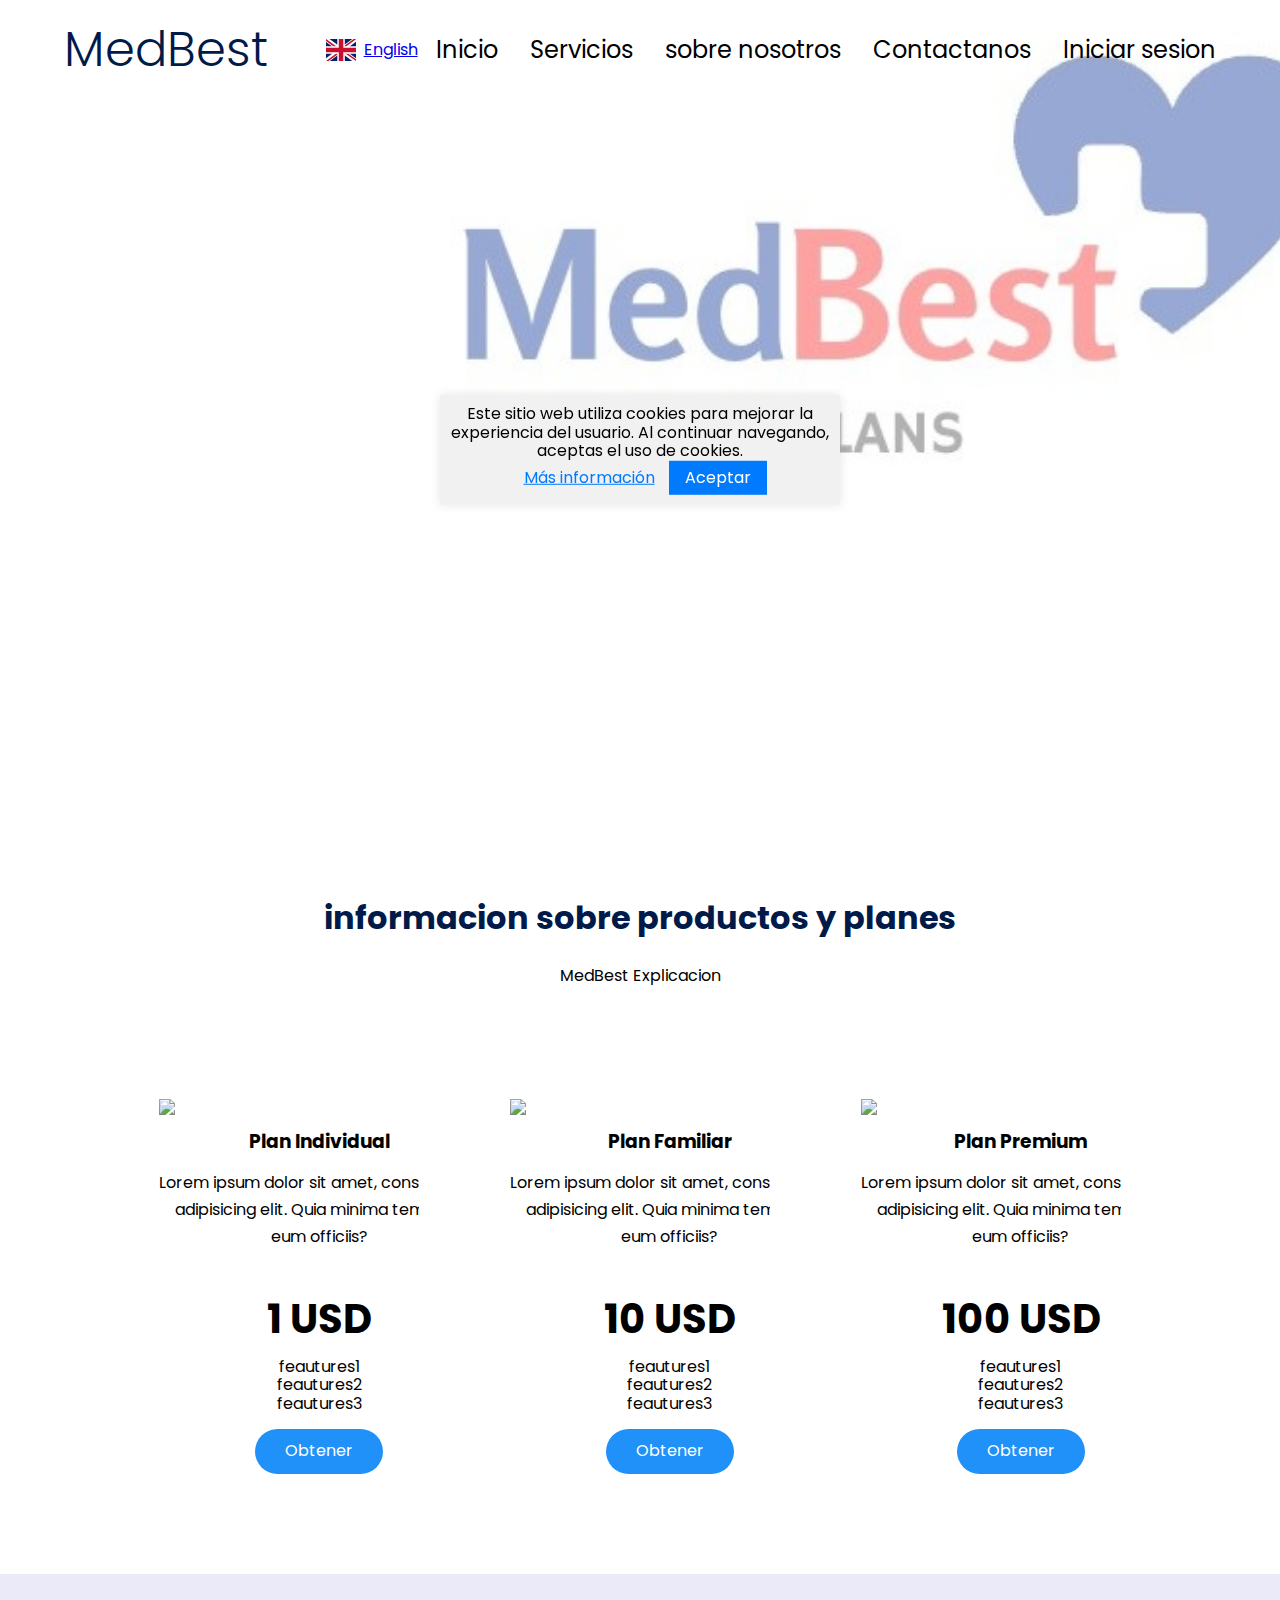
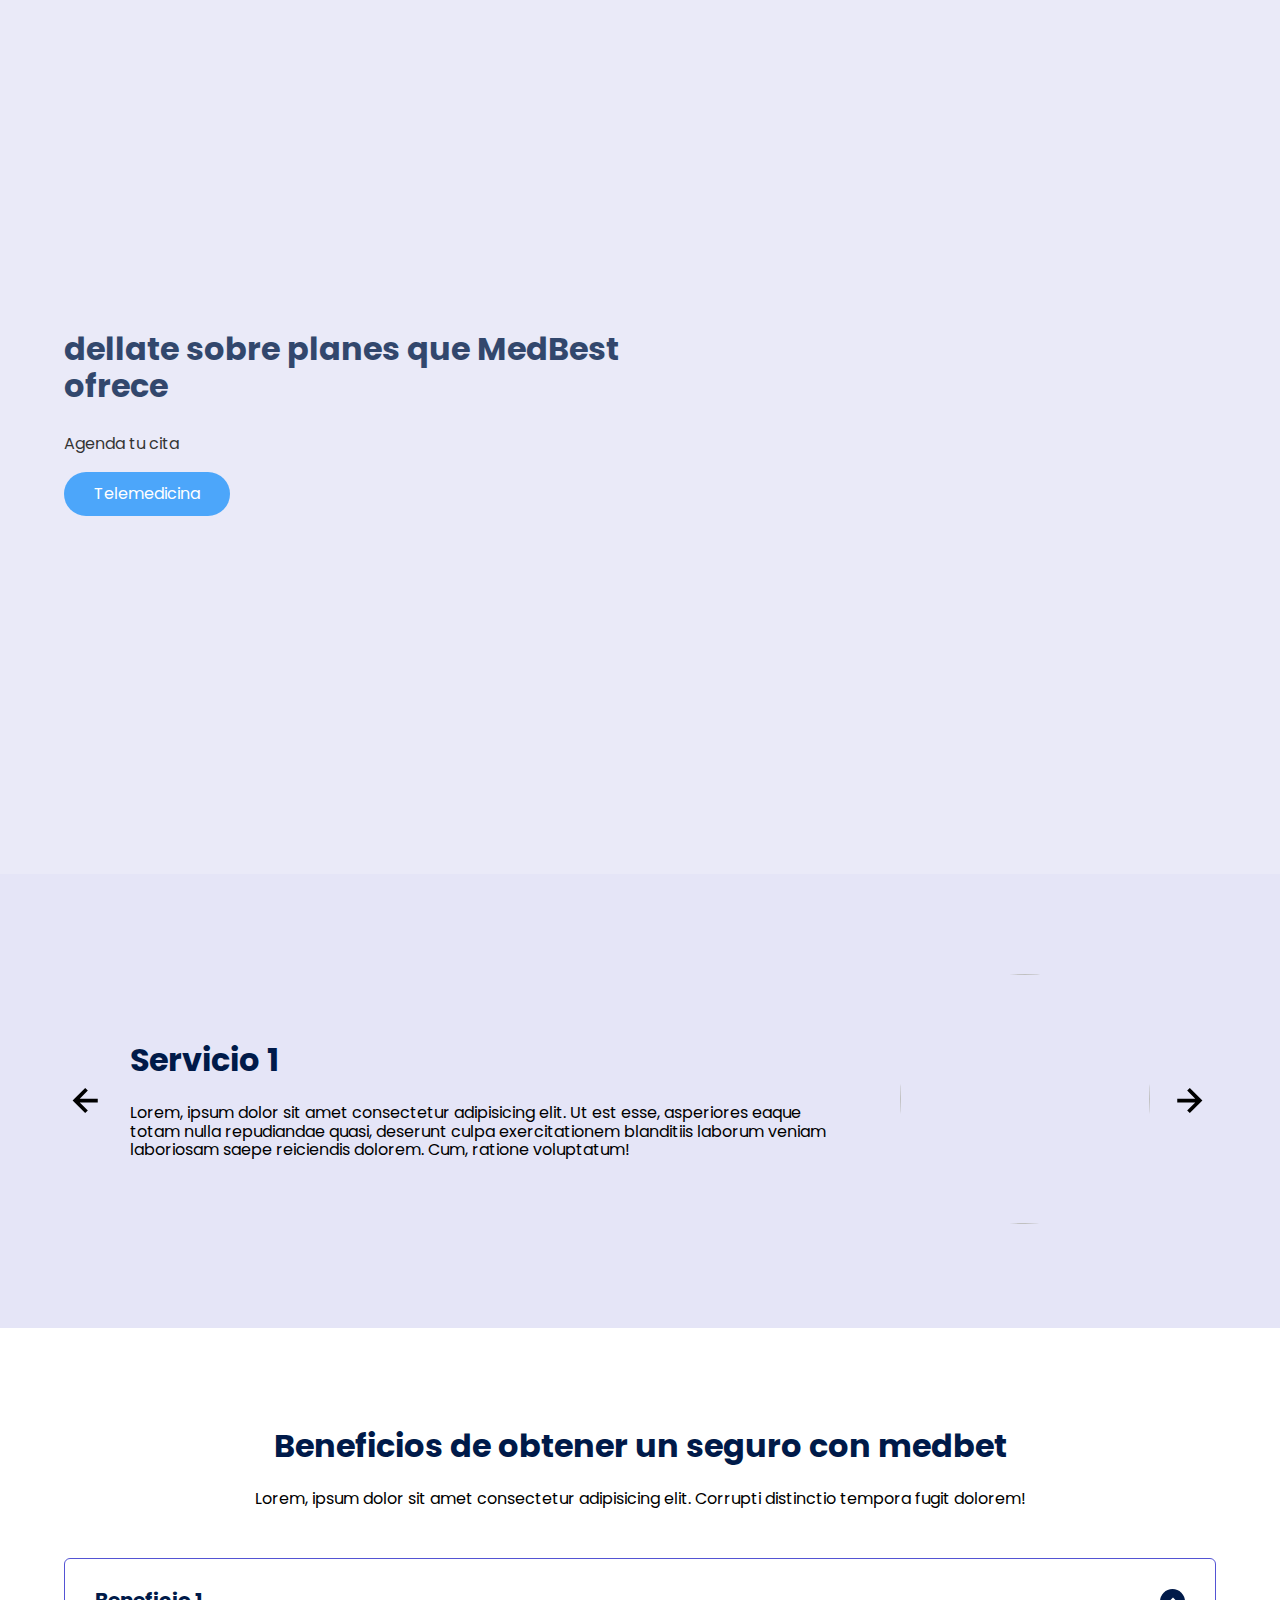
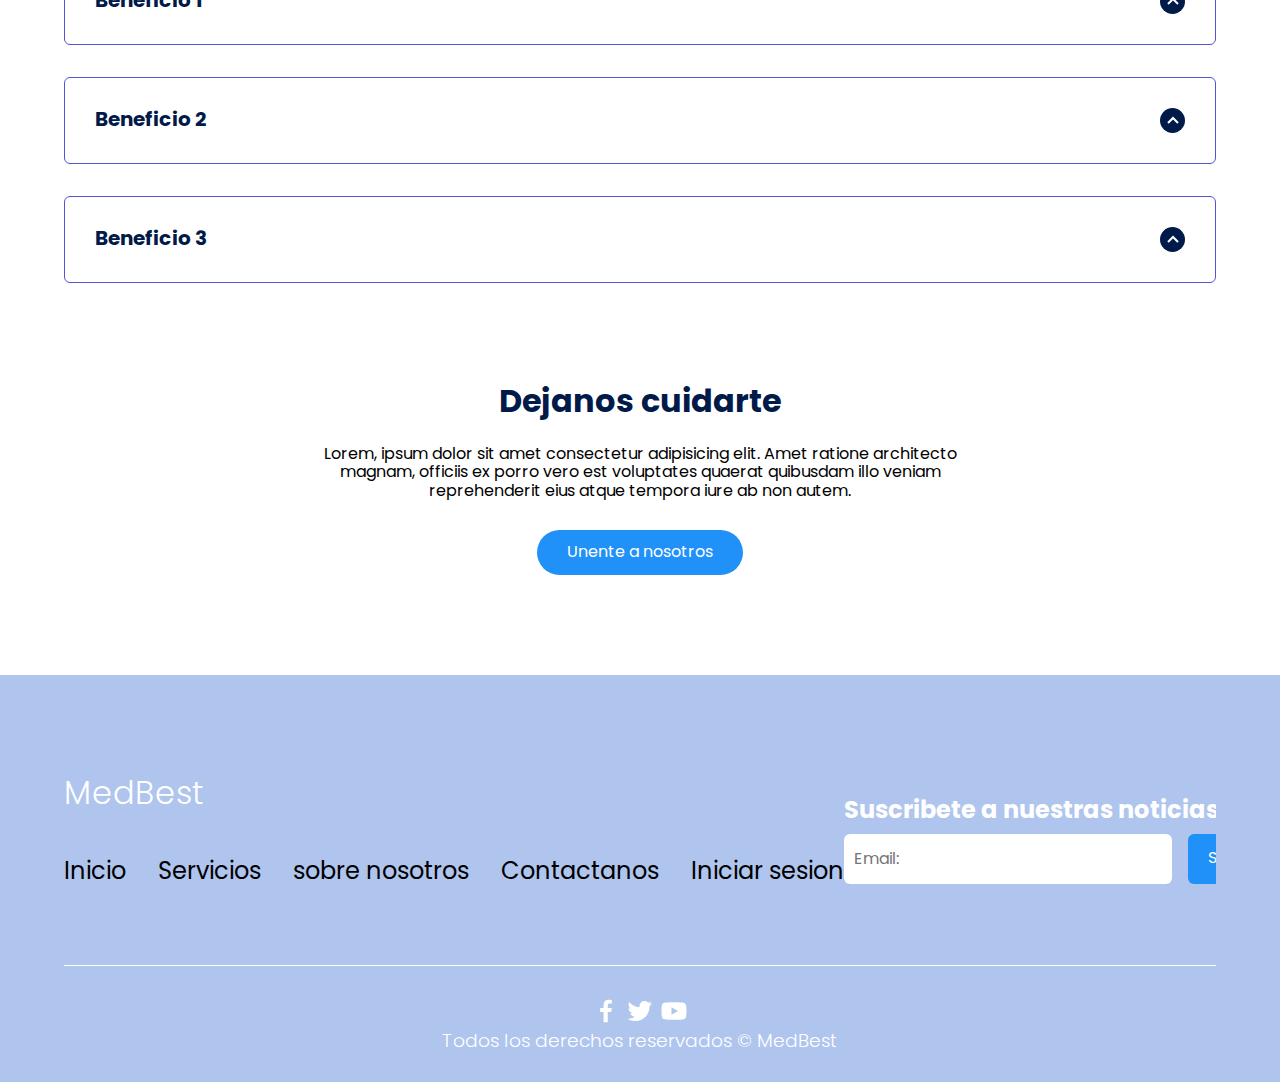
==== commit 06a32255: "agregado calendario y editando responsive" ====
--- a/es/index.html
+++ b/es/index.html
@@ -181,7 +181,10 @@
                 </div>
 
                 <figure class="knowledge__picture">
-                    <img src="../images/family 4.jpg" class="knowledge__img">
+                    <!-- Calendly inline widget begin -->
+                    <div class="calendly-inline-widget" data-url="https://calendly.com/josdeivi/30min" style="min-width:320px;height:700px;"></div>
+                    <script type="text/javascript" src="https://assets.calendly.com/assets/external/widget.js" async></script>
+                    <!-- Calendly inline widget end -->
                 </figure>
 
             </div>
@@ -253,7 +256,7 @@
                     <div class="questions__answer">
                         <h3 class="questions__title">Beneficio 1
                             <span class="questions__arrow">
-                                <img src="./images/arrow.svg" class="questions__img">
+                                <img src="../images/arrow.svg" class="questions__img">
                             </span>
                         </h3>
 
@@ -270,7 +273,7 @@
                     <div class="questions__answer">
                         <h3 class="questions__title">Beneficio 2
                             <span class="questions__arrow">
-                                <img src="./images/arrow.svg" class="questions__img">
+                                <img src="../images/arrow.svg" class="questions__img">
                             </span>
                         </h3>
 
@@ -287,7 +290,7 @@
                     <div class="questions__answer">
                         <h3 class="questions__title">Beneficio 3
                             <span class="questions__arrow">
-                                <img src="./images/arrow.svg" class="questions__img">
+                                <img src="../images/arrow.svg" class="questions__img">
                             </span>
                         </h3>
 
--- a/css/estilos.css
+++ b/css/estilos.css
@@ -165,7 +165,9 @@
 }
 
 .about__paragraph{
+    margin:0 auto;
     line-height: 1.7;
+    margin-bottom: 30px;
 }
 
 .about__main{
@@ -590,6 +592,10 @@
         grid-column: 1/-1;
     }
 
+    .about__paragraph{
+        width: 100%;
+    }
+
     .knowledge__container{
         grid-template-columns: 1fr;
         grid-template-rows: max-content 1fr;
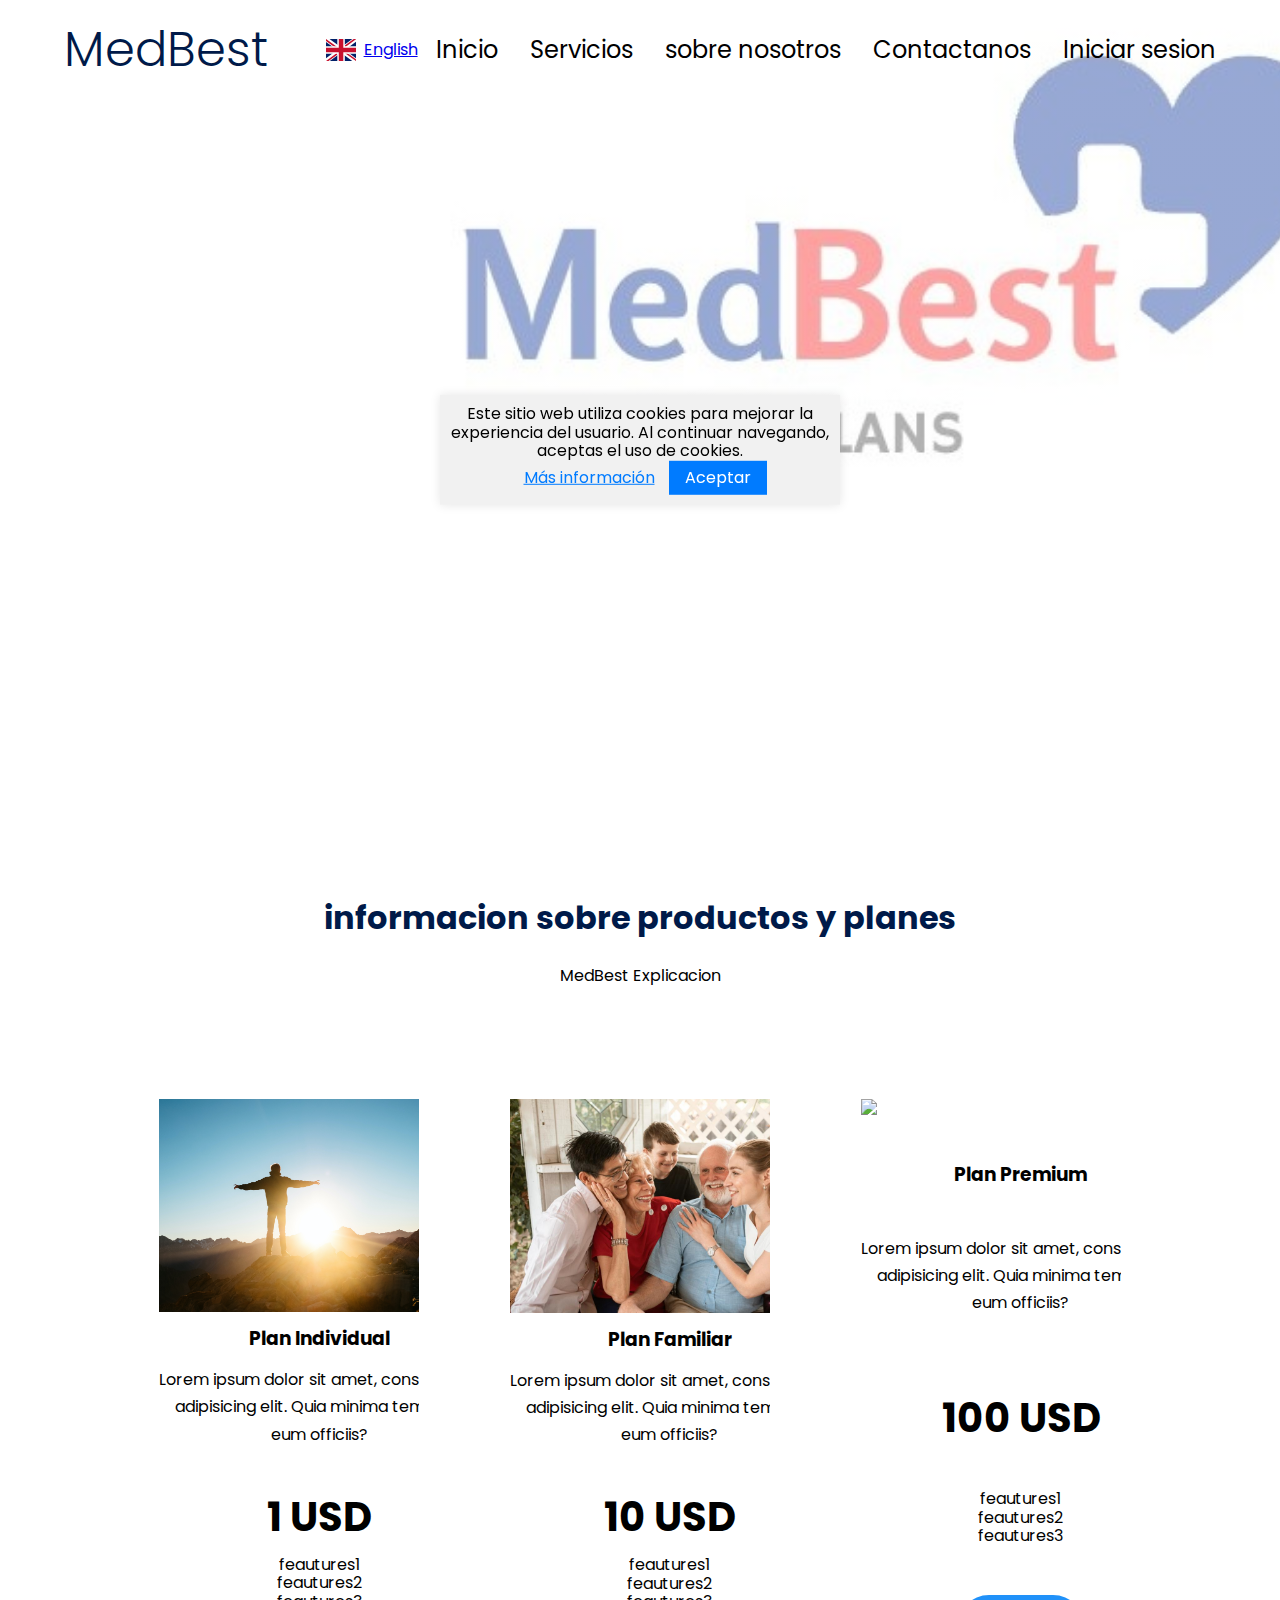
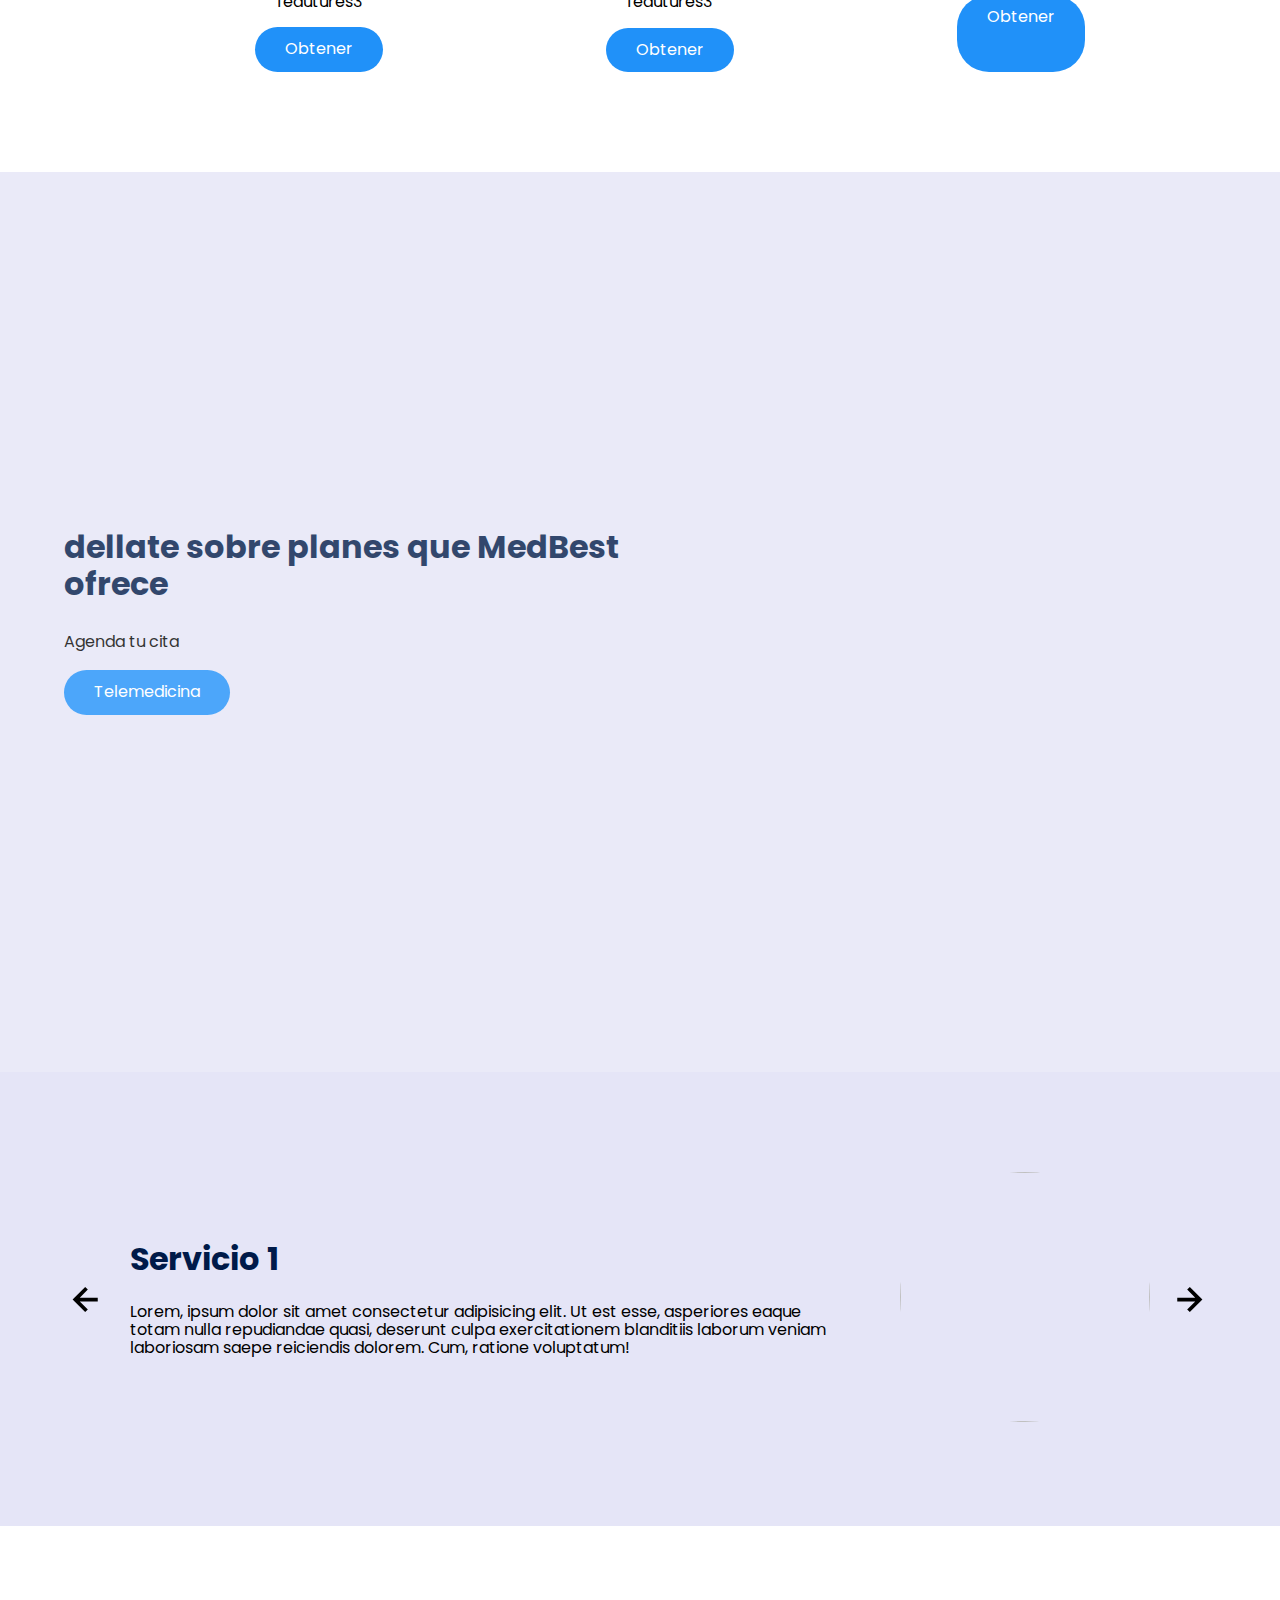
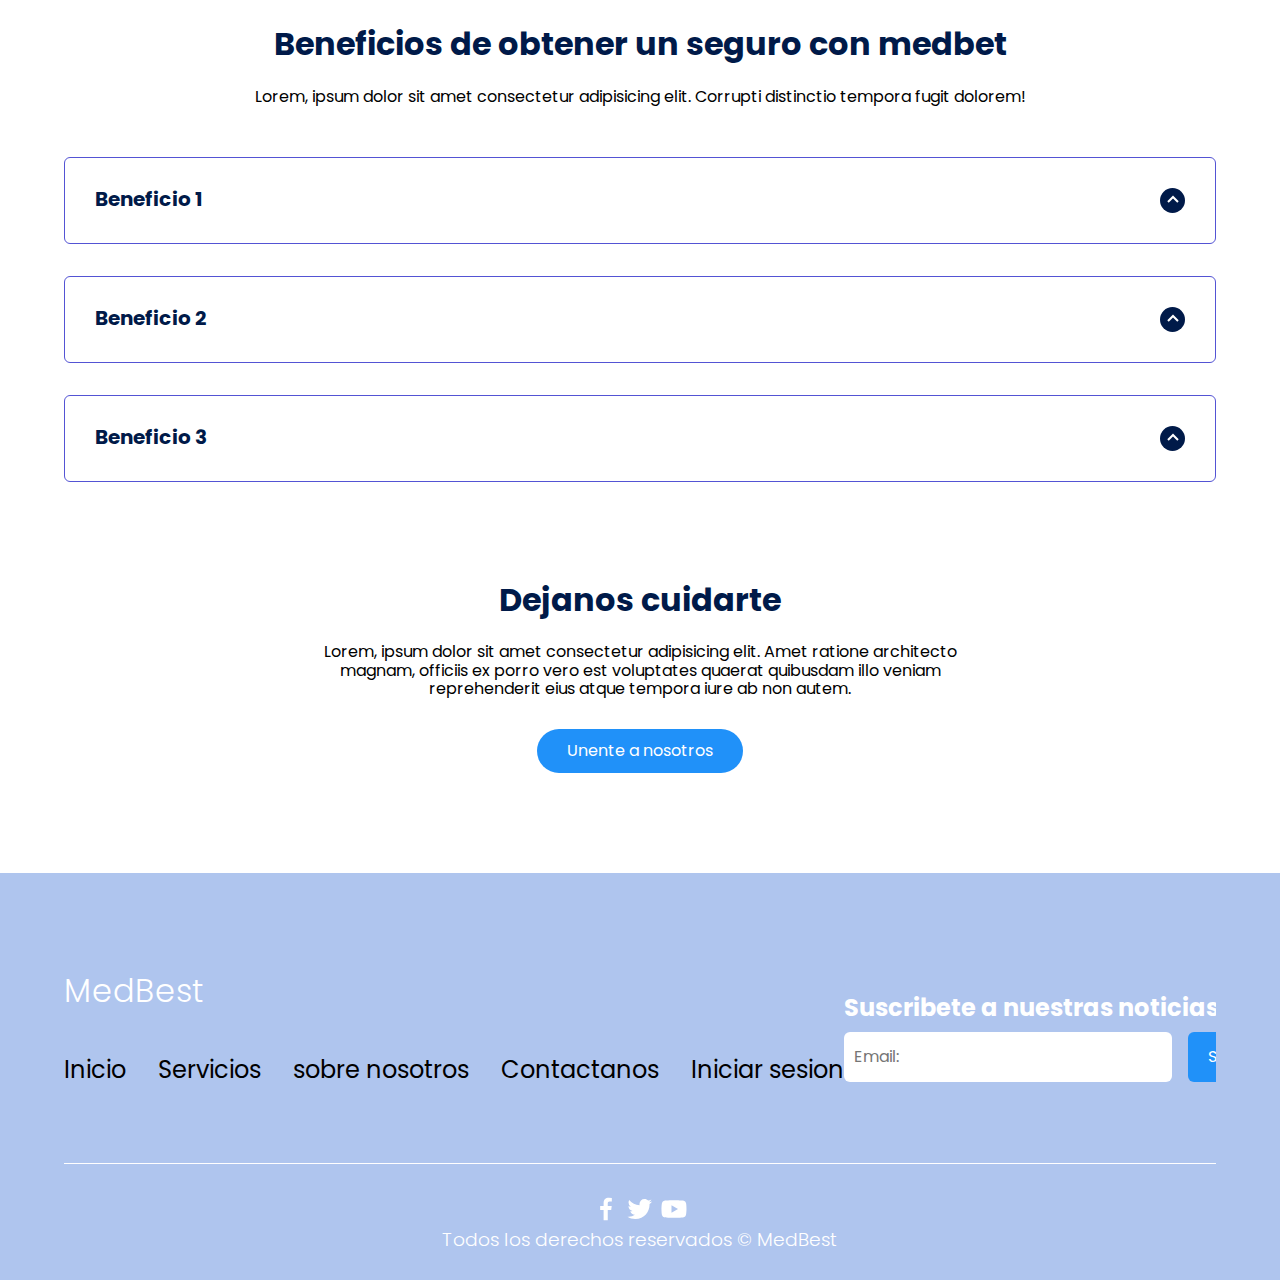
==== commit 295747e8: "detalles del menu responsive" ====
--- a/es/index.html
+++ b/es/index.html
@@ -63,11 +63,11 @@
                     <a href="#" class="nav__links">Iniciar sesion</a>
                 </li>
 
-                <img src="./images/close.svg" class="nav__close">
+                <img src="../images/close.svg" class="nav__close">
             </ul>
 
             <div class="nav__menu">
-                <img src="./images/menu.svg" class="nav__img">
+                <img src="../images/menu.svg" class="nav__img">
             </div>
         </nav> 
         <section class="hero__container container">
@@ -85,7 +85,7 @@
 
             <div class="about__main">
                 <article class="about__icons">
-                    <img src="./images/individual.jpg" class="about__icon">
+                    <img src="../images/individual.jpg" class="about__icon">
                     <h3 class="about__title">Plan Individual</h3>
                     <p class="about__paragraph">Lorem ipsum dolor sit amet, consectetur adipisicing elit. Quia minima tempore eum officiis?</p>
                     <h3 class="price__price">1 USD</h3>
@@ -99,7 +99,7 @@
                 </article>
 
                 <article class="about__icons">
-                    <img src="./images/family 3.jpg" class="about__icon">
+                    <img src="../images/family 3.jpg" class="about__icon">
                     <h3 class="about__title">Plan Familiar</h3>
                     <p class="about__paragraph">Lorem ipsum dolor sit amet, consectetur adipisicing elit. Quia minima tempore eum officiis?</p>
                     <h3 class="price__price">10 USD</h3>
@@ -113,7 +113,7 @@
                 </article>
 
                 <article class="about__icons">
-                    <img src="./images/premium.jpg" class="about__icon">
+                    <img src="../images/premium.jpg" class="about__icon">
                     <h3 class="about__title">Plan Premium</h3>
                     <p class="about__paragraph">Lorem ipsum dolor sit amet, consectetur adipisicing elit. Quia minima tempore eum officiis?</p>
                     <h3 class="price__price">100 USD</h3>
--- a/css/estilos.css
+++ b/css/estilos.css
@@ -547,11 +547,12 @@
 @media (max-width:800px){
     .nav__menu{
         display: block;
+        color: #e5e5f7;
     }
 
     .nav__link--menu{
         position: fixed;
-        background-color: #000;
+        background-color: #afc5ee;
         top: 0;
         left: 0;
         height: 100%;
@@ -579,6 +580,7 @@
         width: 30px;
         cursor: pointer;
     }
+    
 
     .hero__title{
         font-size: 2.5rem;
